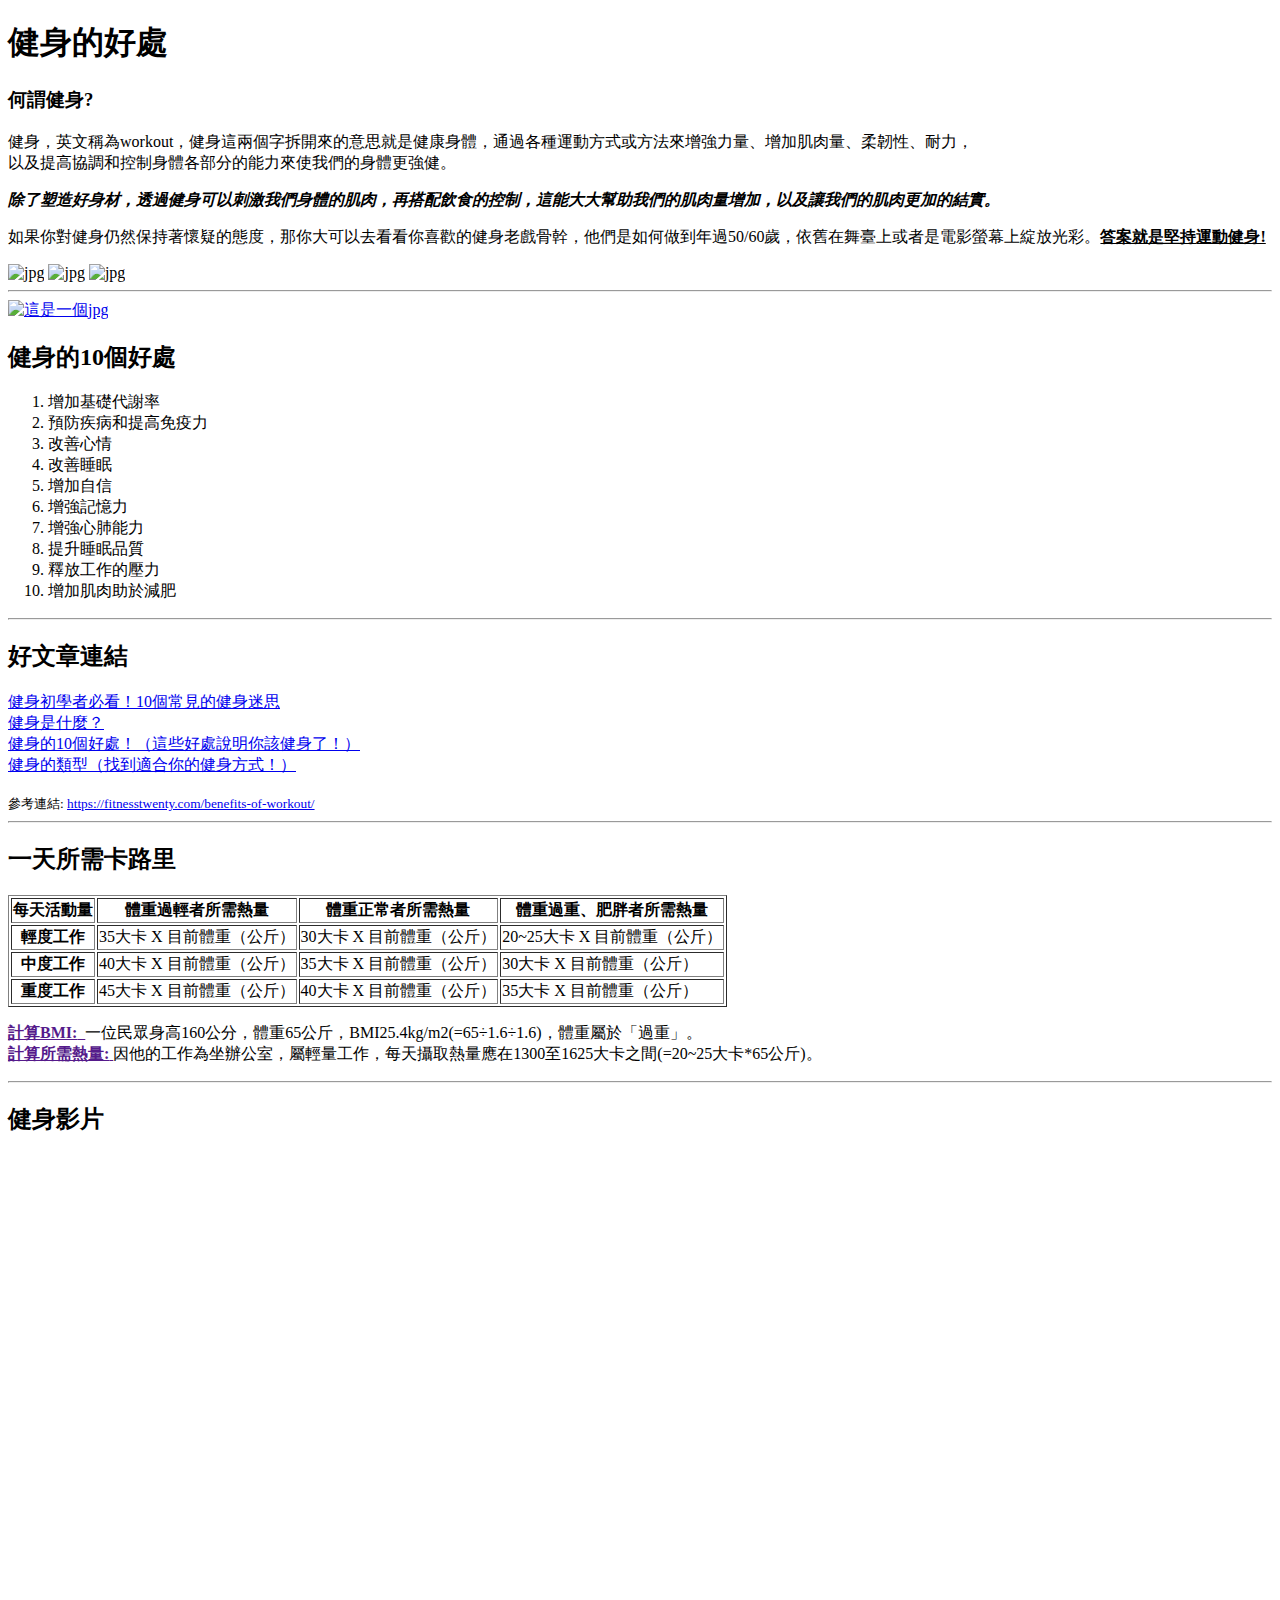
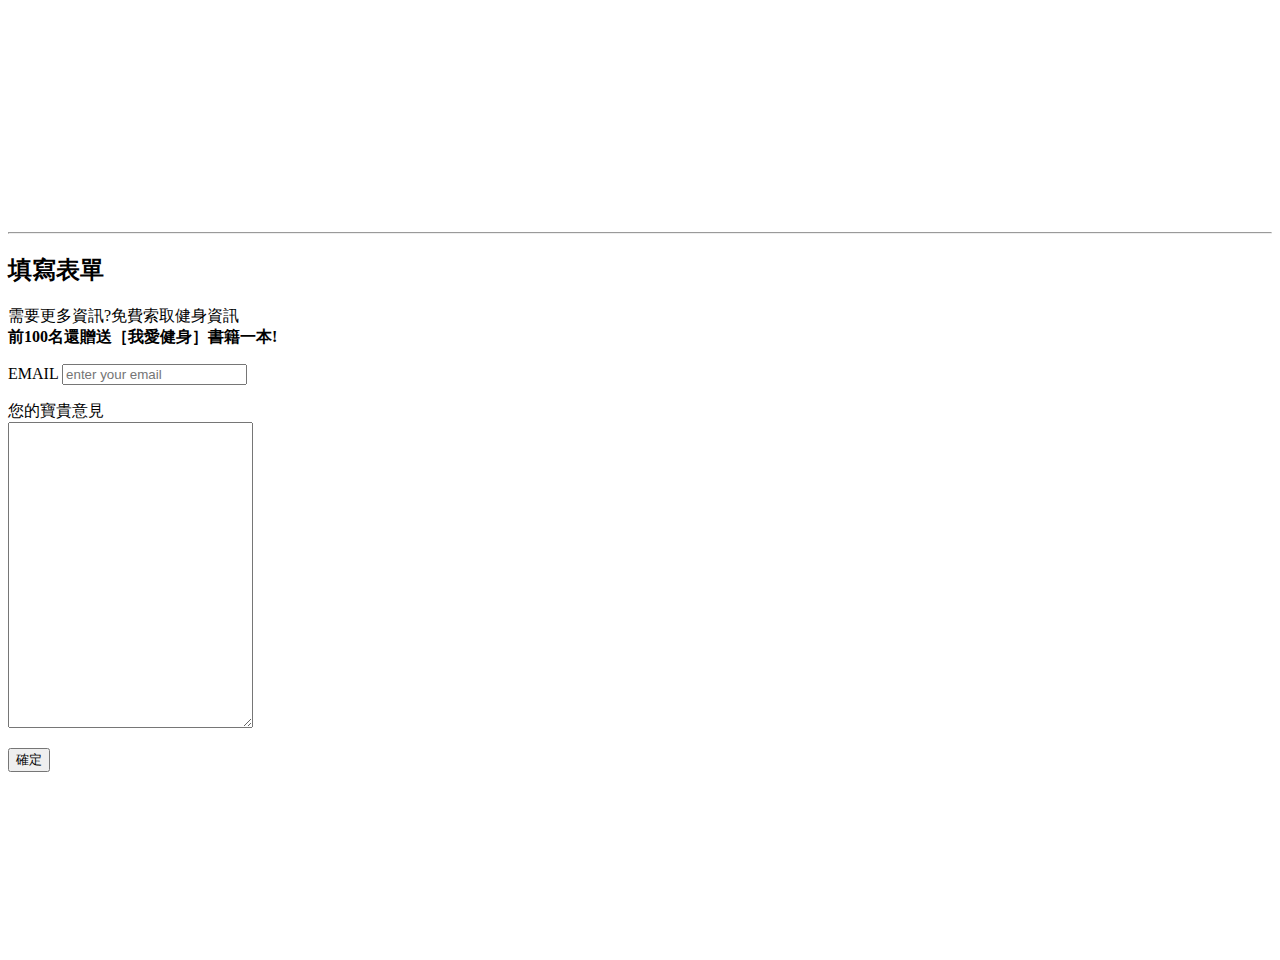
==== index.html @ 5ca703c9 "完成表單功能" ====
<!DOCTYPE html>

<html lang="zh-Hant">

<head>
    <meta charset="UTF-8">
    <title>健身網站資訊</title>
    <!--網頁title-->
</head>

<body>

    <h1>健身的好處</h1>
    <h3>何謂健身?</h3>

    健身，英文稱為workout，健身這兩個字拆開來的意思就是健康身體，通過各種運動方式或方法來增強力量、增加肌肉量、柔韌性、耐力，<br>以及提高協調和控制身體各部分的能力來使我們的身體更強健。
    <p>
        <em><b>除了塑造好身材，透過健身可以刺激我們身體的肌肉，再搭配飲食的控制，這能大大幫助我們的肌肉量增加，以及讓我們的肌肉更加的結實。</b></em>
    </p>
    <p>如果你對健身仍然保持著懷疑的態度，那你大可以去看看你喜歡的健身老戲骨幹，他們是如何做到年過50/60歲，依舊在舞臺上或者是電影螢幕上綻放光彩。<b><u>答案就是堅持<span>運動健身!</span></u></b></p>
    <img src="C:\Users\User\Desktop\Python-2022\Jerry\Diango\兩個章節版本\html\img\pic-1.jpg" alt="jpg" width="32%">
    <img src="C:\Users\User\Desktop\Python-2022\Jerry\Diango\兩個章節版本\html\img\pic-2.jpg" alt="jpg" width="32%">
    <img src="C:\Users\User\Desktop\Python-2022\Jerry\Diango\兩個章節版本\html\img\pic-3.jpg" alt="jpg" width="32%">

    <hr>
    <a href="https://fitnesstwenty.com/benefits-of-workout/" target="_blank">
        <img src="https://fitnesstwenty.com/wp-content/uploads/2020/10/71.jpg" alt="這是一個jpg" width="100%">
    </a>


    <h2>健身的10個好處</h2>
    <ol type="1">
        <li>增加基礎代謝率</li>
        <li> 預防疾病和提高免疫力</li>
        <li> 改善心情</li>
        <li> 改善睡眠</li>
        <li> 增加自信</li>
        <li> 增強記憶力</li>
        <li> 增強心肺能力</li>
        <li> 提升睡眠品質</li>
        <li> 釋放工作的壓力</li>
        <li> 增加肌肉助於減肥</li>
    </ol>
    <hr>
    <h2>好文章連結</h2>
    <li>
        <a href="https://www.fe-amart.com.tw/index.php/life-style/life-info/secret-recipe/hero-6" target="_blank">
            健身初學者必看！10個常見的健身迷思
        </a>
    </li>
    <li>
        <a href="https://fitnesstwenty.com/benefits-of-workout/#%E5%81%A5%E8%BA%AB%E6%98%AF%E4%BB%80%E9%BA%BC%EF%BC%9F"
            target="_blank">
            健身是什麼？
        </a>
    </li>
    <li>
        <a href="https://fitnesstwenty.com/benefits-of-workout/#%E5%81%A5%E8%BA%AB%E7%9A%8410%E5%80%8B%E5%A5%BD%E8%99%95%EF%BC%81%EF%BC%88%E9%80%99%E4%BA%9B%E5%A5%BD%E8%99%95%E8%AA%AA%E6%98%8E%E4%BD%A0%E8%A9%B2%E5%81%A5%E8%BA%AB%E4%BA%86%EF%BC%81%EF%BC%89"
            target="_blank">
            健身的10個好處！（這些好處說明你該健身了！）
        </a>
    </li>
    <li>
        <a href="https://fitnesstwenty.com/benefits-of-workout/#%E5%81%A5%E8%BA%AB%E7%9A%84%E9%A1%9E%E5%9E%8B%EF%BC%88%E6%89%BE%E5%88%B0%E9%81%A9%E5%90%88%E4%BD%A0%E7%9A%84%E5%81%A5%E8%BA%AB%E6%96%B9%E5%BC%8F%EF%BC%81%EF%BC%89"
            target="_blank">
            健身的類型（找到適合你的健身方式！）
        </a>
    </li>
    <br>
    <small>
        參考連結:
        <a href="https://fitnesstwenty.com/benefits-of-workout/" target="_blank">
            https://fitnesstwenty.com/benefits-of-workout/
        </a>
    </small>
    <hr>
    <h2>一天所需卡路里</h2>
    <table border="1">
        <thead>
            <tr>
                <th>每天活動量</th>
                <th>體重過輕者所需熱量</th>
                <th>體重正常者所需熱量</th>
                <th>體重過重、肥胖者所需熱量</th>
            </tr>
        </thead>
        <tbody>
            <tr>
                <th>輕度工作</th>
                <td>35大卡 X 目前體重（公斤）</td>
                <td>30大卡 X 目前體重（公斤）</td>
                <td>20~25大卡 X 目前體重（公斤）</td>
            </tr>
            <tr>
                <th>中度工作</th>
                <td>40大卡 X 目前體重（公斤）</td>
                <td>35大卡 X 目前體重（公斤）</td>
                <td>30大卡 X 目前體重（公斤）</td>
            </tr>
            <tr>
                <th>重度工作</th>
                <td>45大卡 X 目前體重（公斤）</td>
                <td>40大卡 X 目前體重（公斤）</td>
                <td>35大卡 X 目前體重（公斤）</td>
            </tr>
        </tbody>

    </table>
    <p>
        <a href="" target="_blank">
            <b>計算BMI:</b>&nbsp;
        </a>
        一位民眾身高160公分，體重65公斤，BMI25.4kg/m2(=65÷1.6÷1.6)，體重屬於「過重」。
        <br>
        <a href="" target="_blank">
            <b>計算所需熱量:</b>
        </a>
        因他的工作為坐辦公室，屬輕量工作，每天攝取熱量應在1300至1625大卡之間(=20~25大卡*65公斤)。
    </p>
    <hr>
    <h2>健身影片</h2>
    <iframe width="45%" height="665" src="https://www.youtube.com/embed/Vb287LMSwlw"
        title="30分鐘爆汗燃脂+核心訓練│無須器材、無跳躍、不傷手腕│跟著我甩掉多餘體脂肪！30 Min Athome fat burn, no equipment needed, no jumping"
        frameborder="0" allow="accelerometer; autoplay; clipboard-write; encrypted-media; gyroscope; picture-in-picture"
        allowfullscreen></iframe>

    <iframe width="45%" height="665" src="https://www.youtube.com/embed/PLrso-n2EY0"
        title="每日一次，強化核心力量，有效縮減5-10公分腰圍【Erik埃里克】" frameborder="0"
        allow="accelerometer; autoplay; clipboard-write; encrypted-media; gyroscope; picture-in-picture"
        allowfullscreen></iframe>

    <hr>
    <h2>填寫表單</h2>

    需要更多資訊?免費索取健身資訊<br>
    <b>前100名還贈送［我愛健身］書籍一本!</b>
    <form action="">
        <p>
            <label for="email">EMAIL</label>
            <input type="email" name="email" id="email" placeholder="enter your email">
        </p>
        <p>
            <label for="comment">您的寶貴意見</label><br>
            <textarea name="" id="comment" cols="28" rows="20"></textarea>
        </p>

        <button type="submit">確定</button>

    </form>

    <br><br><br><br><br><br><br><br><br><br>

</body>

</html>
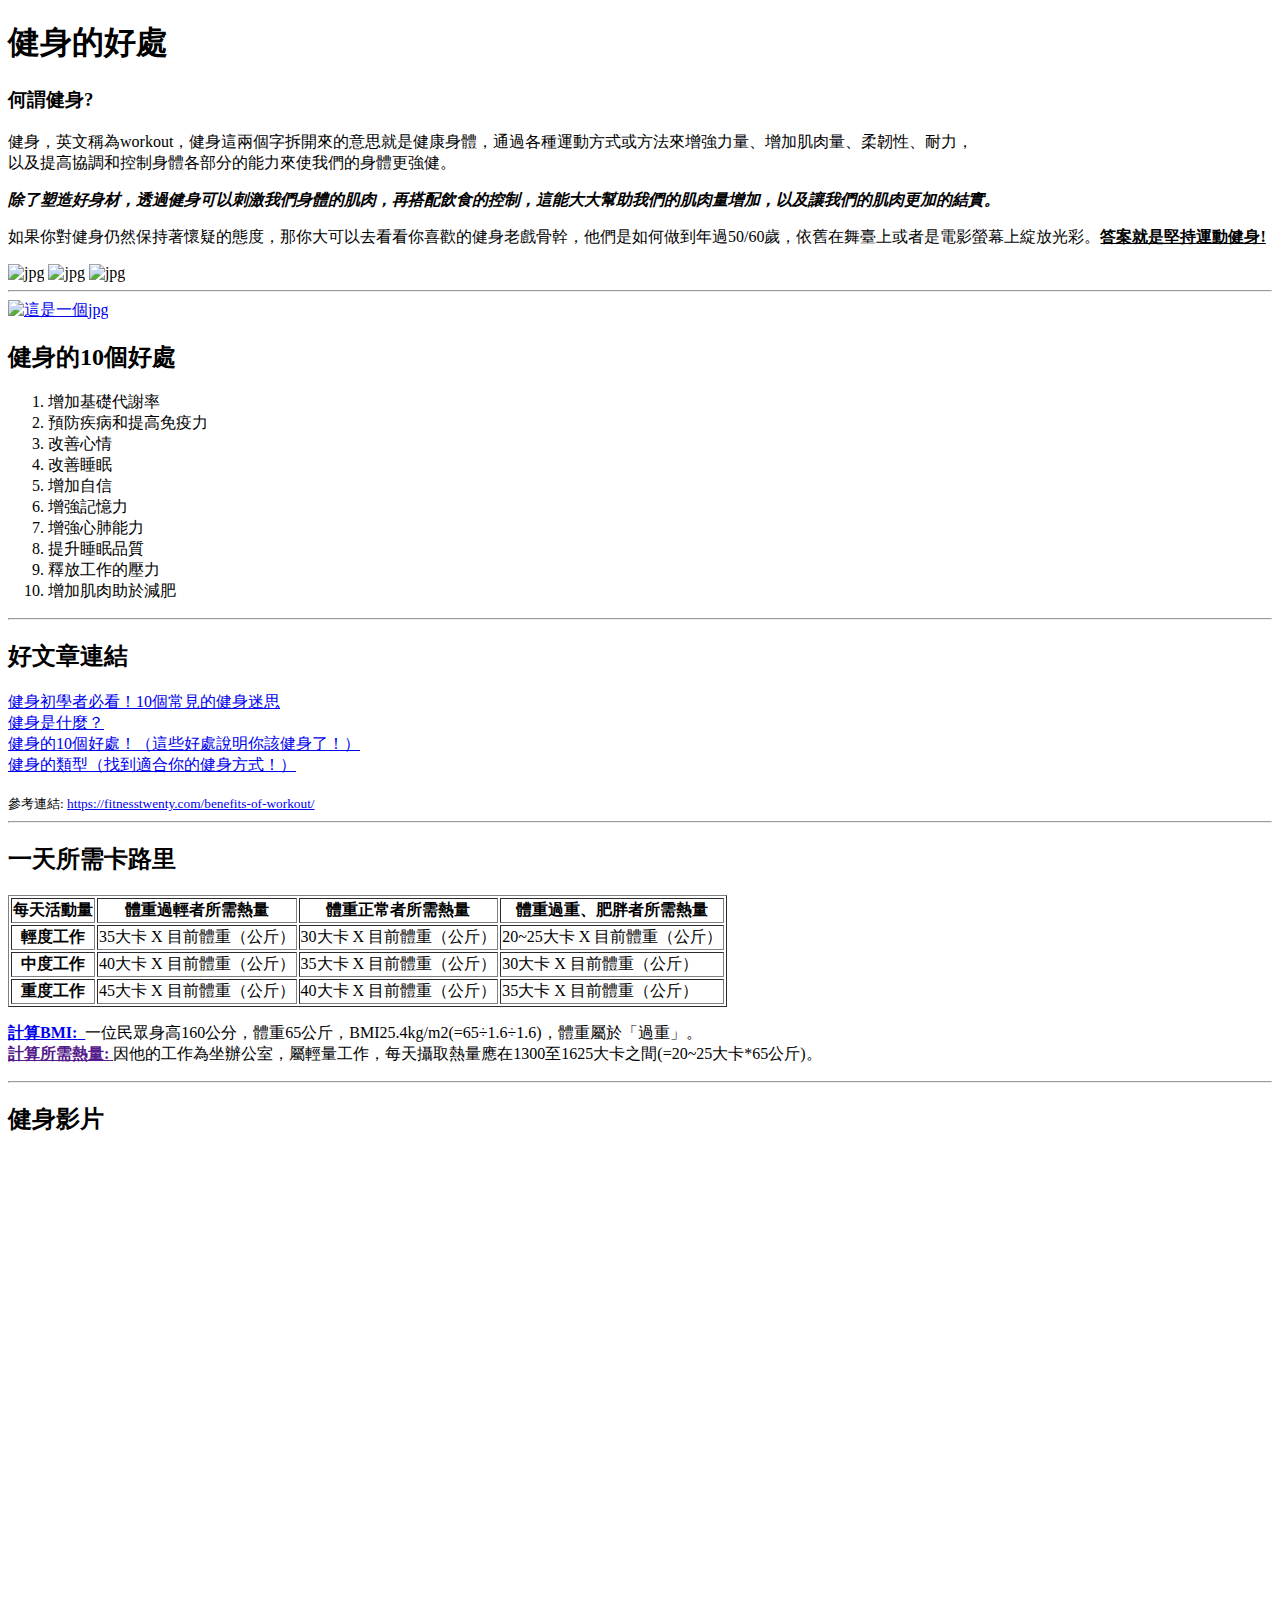
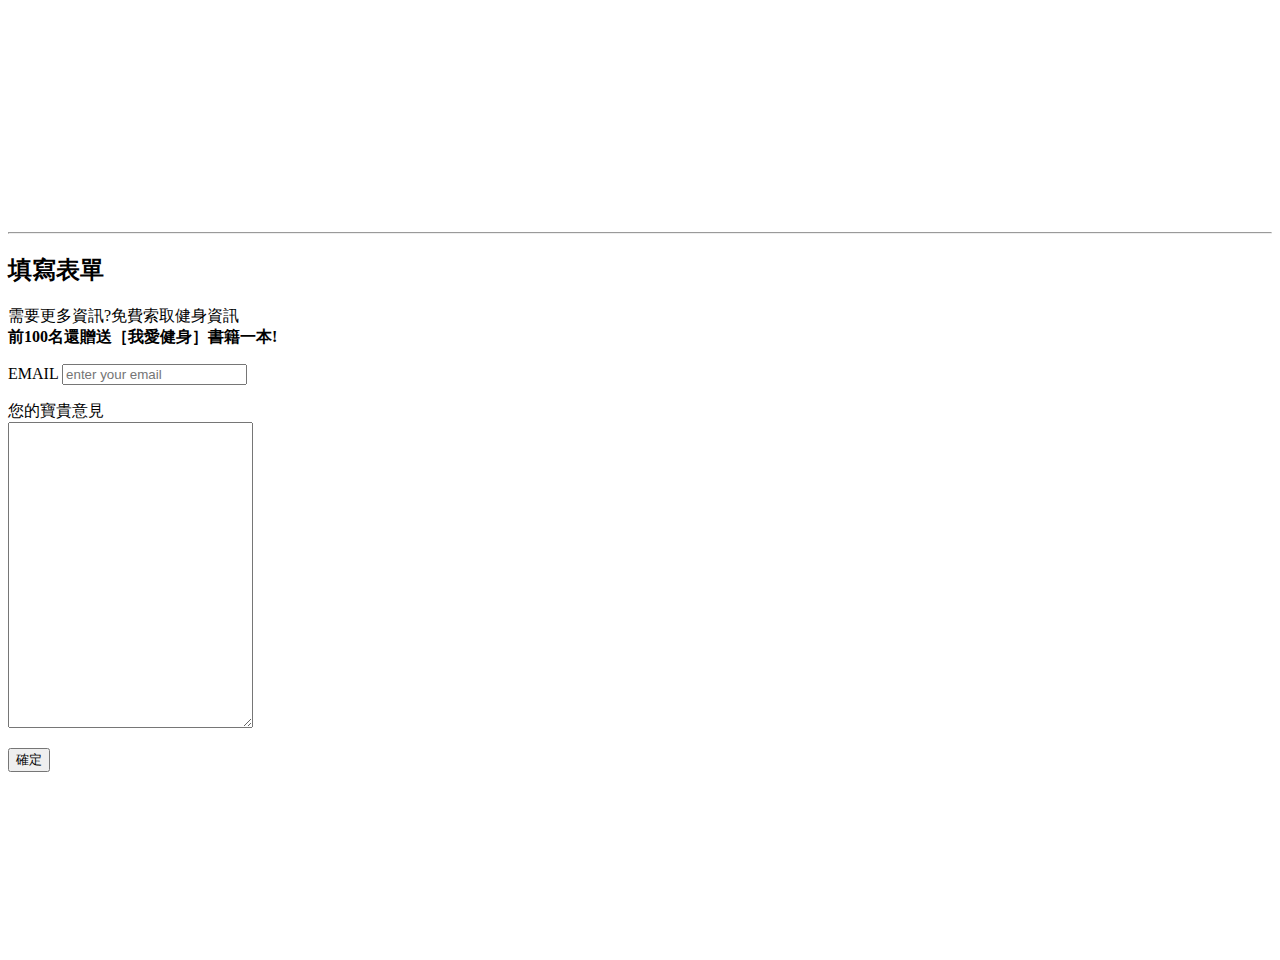
==== commit 6c32c3f2: "新增BMI" ====
--- a/index.html
+++ b/index.html
@@ -107,7 +107,7 @@
 
     </table>
     <p>
-        <a href="" target="_blank">
+        <a href="./bmi.html">
             <b>計算BMI:</b>&nbsp;
         </a>
         一位民眾身高160公分，體重65公斤，BMI25.4kg/m2(=65÷1.6÷1.6)，體重屬於「過重」。
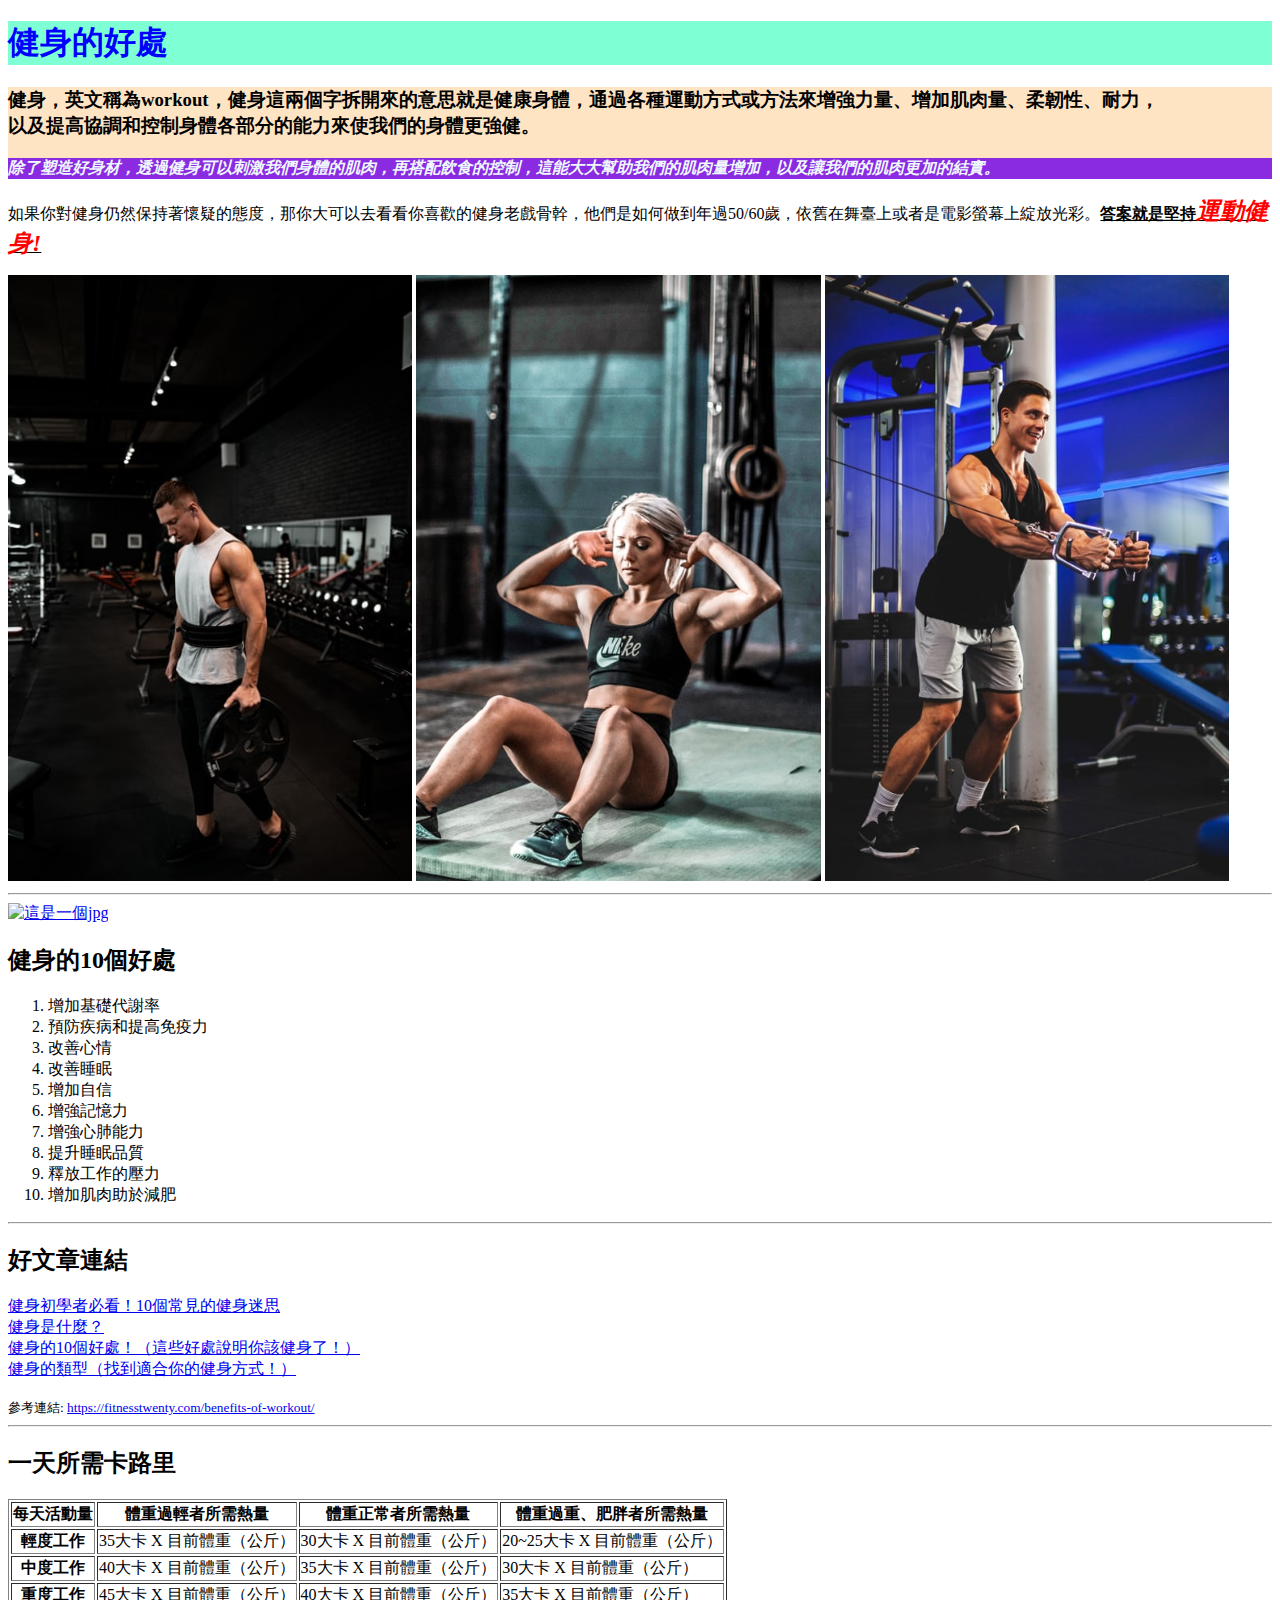
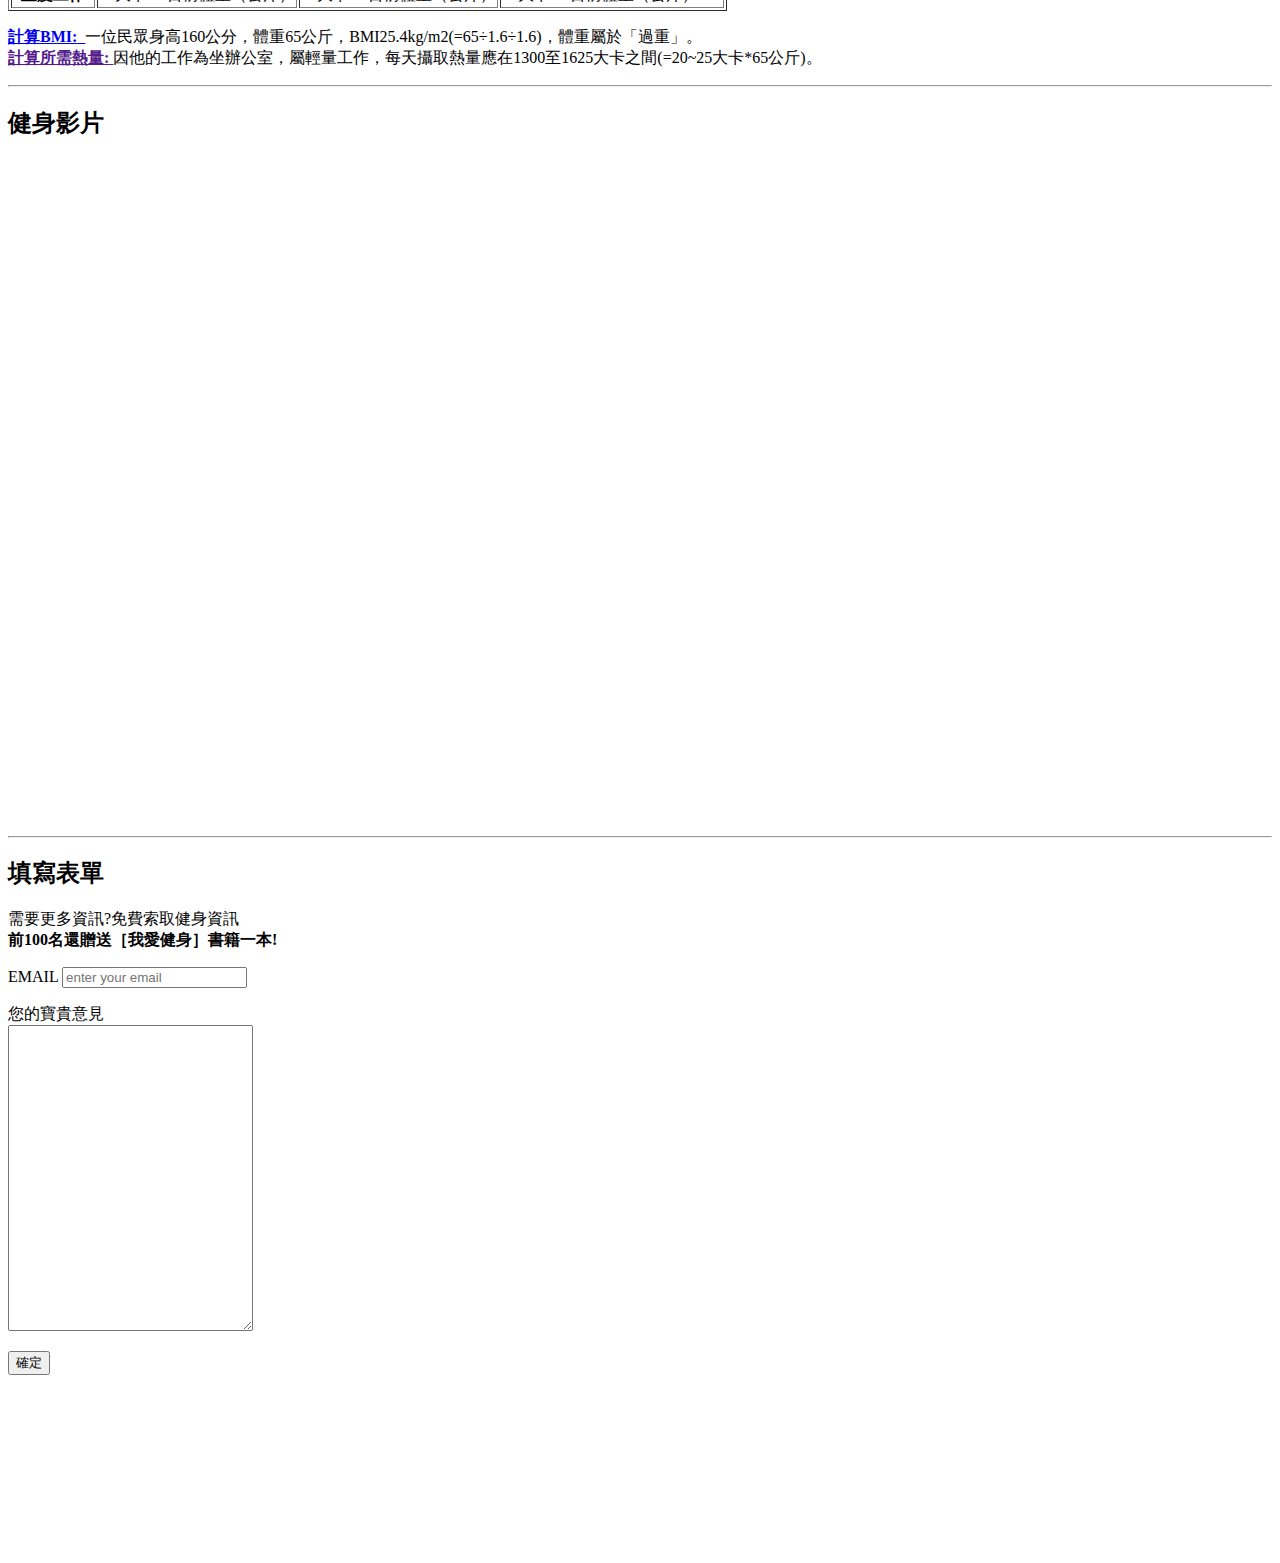
==== commit 1d42acf9: "CSS" ====
--- a/index.html
+++ b/index.html
@@ -10,17 +10,19 @@
 
 <body>
 
-    <h1>健身的好處</h1>
-    <h3>何謂健身?</h3>
-
-    健身，英文稱為workout，健身這兩個字拆開來的意思就是健康身體，通過各種運動方式或方法來增強力量、增加肌肉量、柔韌性、耐力，<br>以及提高協調和控制身體各部分的能力來使我們的身體更強健。
-    <p>
-        <em><b>除了塑造好身材，透過健身可以刺激我們身體的肌肉，再搭配飲食的控制，這能大大幫助我們的肌肉量增加，以及讓我們的肌肉更加的結實。</b></em>
-    </p>
-    <p>如果你對健身仍然保持著懷疑的態度，那你大可以去看看你喜歡的健身老戲骨幹，他們是如何做到年過50/60歲，依舊在舞臺上或者是電影螢幕上綻放光彩。<b><u>答案就是堅持<span>運動健身!</span></u></b></p>
-    <img src="C:\Users\User\Desktop\Python-2022\Jerry\Diango\兩個章節版本\html\img\pic-1.jpg" alt="jpg" width="32%">
-    <img src="C:\Users\User\Desktop\Python-2022\Jerry\Diango\兩個章節版本\html\img\pic-2.jpg" alt="jpg" width="32%">
-    <img src="C:\Users\User\Desktop\Python-2022\Jerry\Diango\兩個章節版本\html\img\pic-3.jpg" alt="jpg" width="32%">
+    <h1 style="color:blue; background-color: aquamarine;">健身的好處</h1>
+    <div style="background-color:bisque;">
+        <h3>健身，英文稱為workout，健身這兩個字拆開來的意思就是健康身體，通過各種運動方式或方法來增強力量、增加肌肉量、柔韌性、耐力，<br>
+            以及提高協調和控制身體各部分的能力來使我們的身體更強健。</h3>
+        <p style="color:aliceblue; background-color:blueviolet;">
+            <em><b>除了塑造好身材，透過健身可以刺激我們身體的肌肉，再搭配飲食的控制，這能大大幫助我們的肌肉量增加，以及讓我們的肌肉更加的結實。</b></em>
+        </p>
+    </div>
+    <p>如果你對健身仍然保持著懷疑的態度，那你大可以去看看你喜歡的健身老戲骨幹，他們是如何做到年過50/60歲，依舊在舞臺上或者是電影螢幕上綻放光彩。<b><u>答案就是堅持<span
+                    style="color:red;font-size:24px;font-style:italic;">運動健身!</span></u></b></p>
+    <img src="./img/pic-1.jpg" alt="jpg" width="32%">
+    <img src="./img/pic-2.jpg" alt="jpg" width="32%">
+    <img src="./img/pic-3.jpg" alt="jpg" width="32%">
 
     <hr>
     <a href="https://fitnesstwenty.com/benefits-of-workout/" target="_blank">
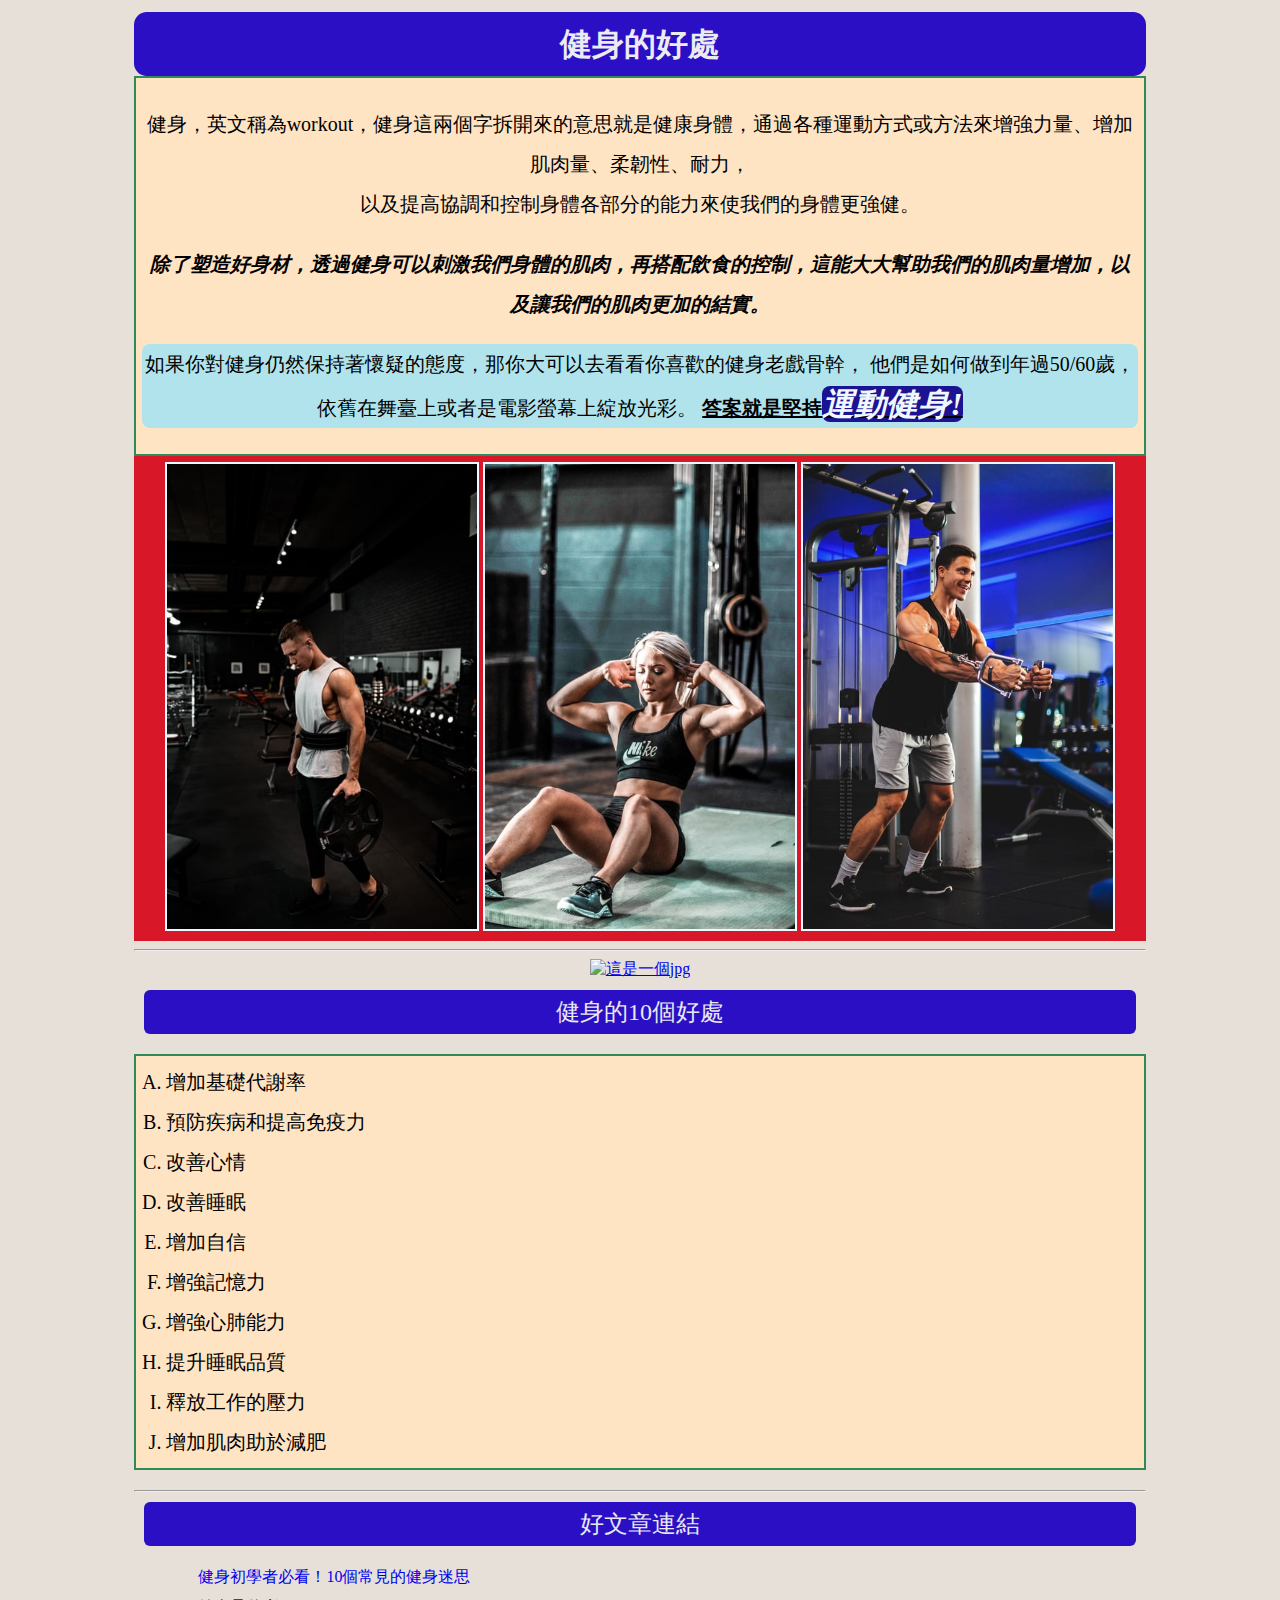
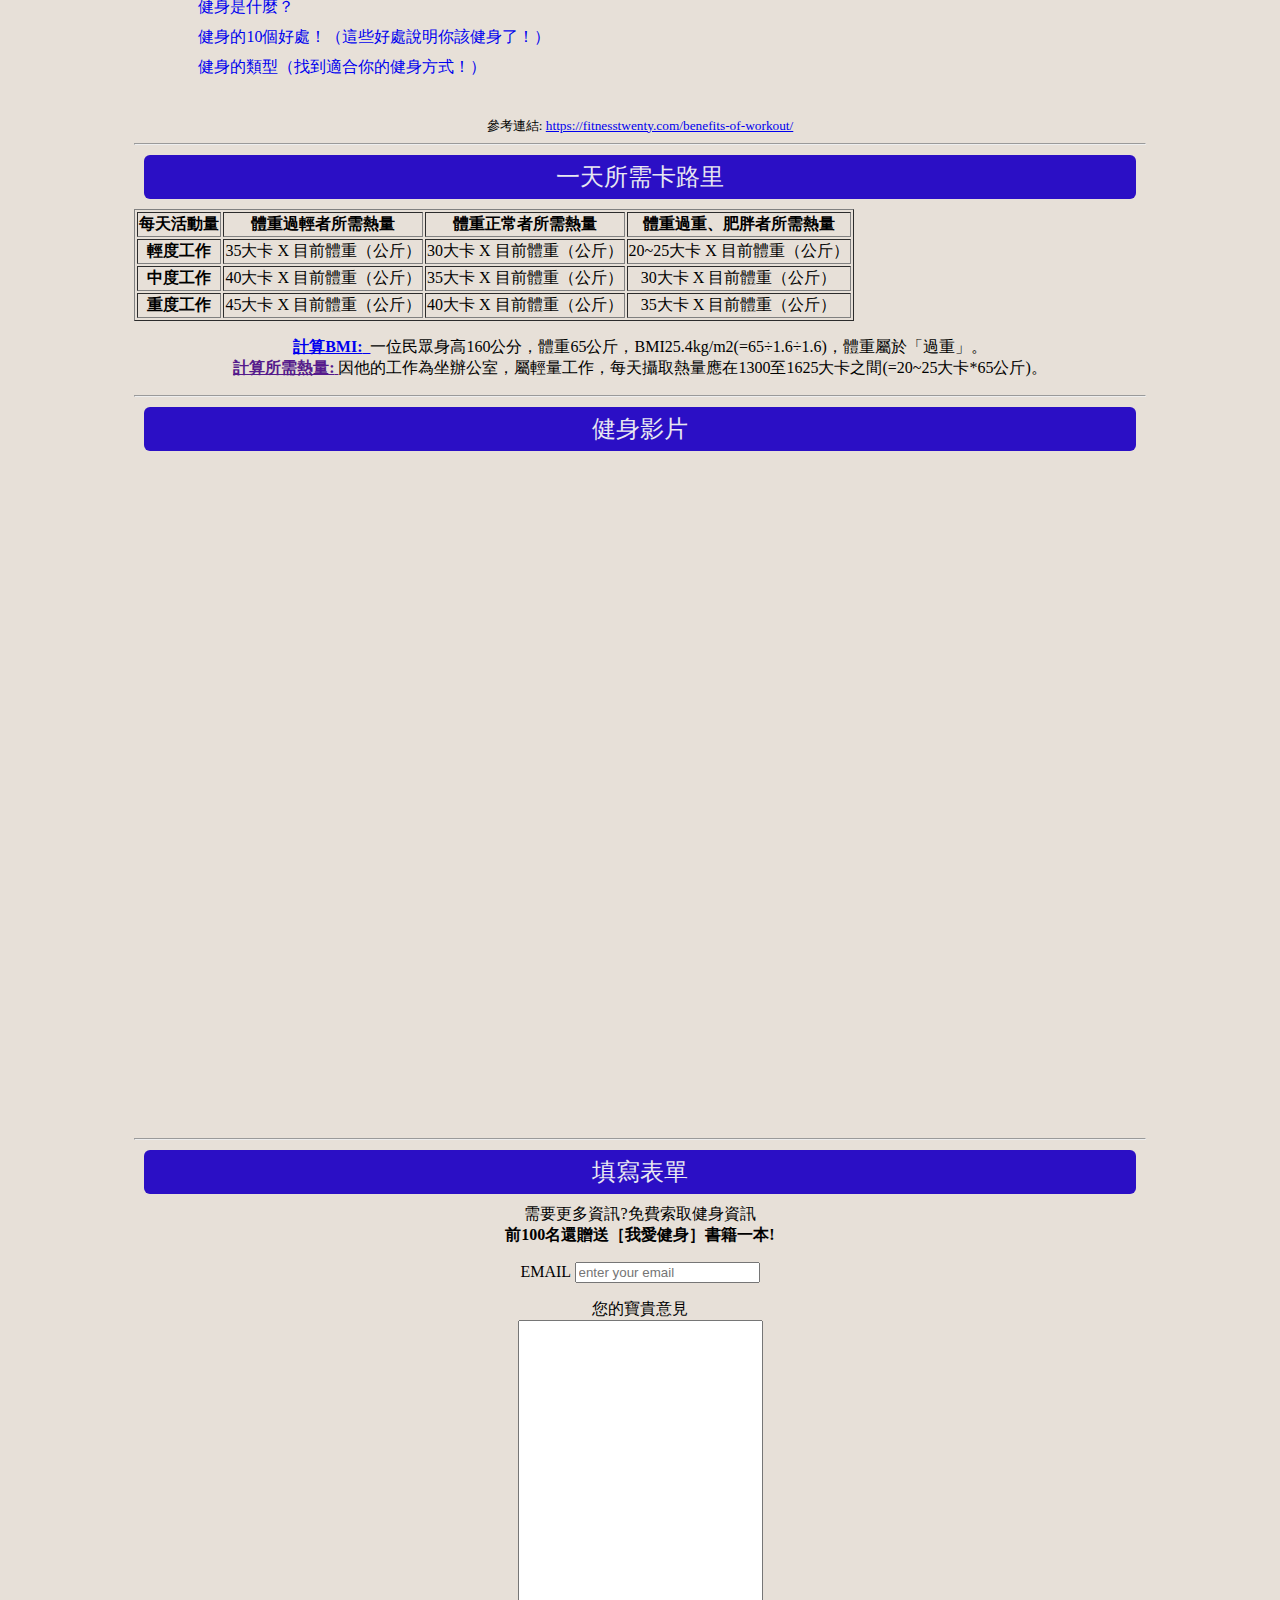
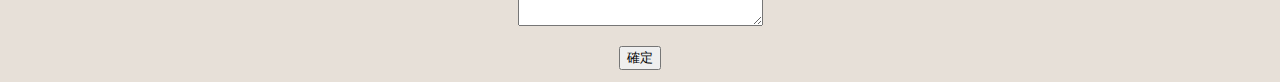
==== commit 22e0ae2e: "CSS修改" ====
--- a/index.html
+++ b/index.html
@@ -6,152 +6,262 @@
     <meta charset="UTF-8">
     <title>健身網站資訊</title>
     <!--網頁title-->
+    <style>
+        body {
+            background-color: rgb(231, 224, 216);
+            font-family: 新細明體, 微軟正黑體, 標楷體;
+        }
+
+        .title {
+            /* margin: 10px; */
+            /* padding: ; */
+            font-family: 標楷體;
+            background-color: rgb(43, 15, 197);
+            font-size: 2rem;
+            color: rgb(235, 235, 241);
+            height: 4rem;
+            border-radius: 0.8rem;
+            line-height: 4rem;
+            text-align: center;
+        }
+
+        .text1 {
+            background-color: bisque;
+            font-size: 20px;
+            line-height: 40px;
+            /* margin: 2px 0px; */
+            padding: 6px;
+            border: 2px solid seagreen;
+
+        }
+
+        .text2 {
+            background-color: rgb(176, 227, 236);
+            border-radius: 0.5rem;
+        }
+
+        .text3 {
+            background-color: rgb(28, 19, 146);
+            border-radius: 0.5rem;
+            color: aliceblue;
+            font-size: 2rem;
+        }
+
+        .title2 {
+            margin: 10px;
+            /* padding: ; */
+            font-family: 標楷體;
+            background-color: rgb(43, 15, 197);
+            font-size: 1.5rem;
+            color: rgb(232, 232, 241);
+            height: 2rem;
+            border-radius: 6px;
+            line-height: 2rem;
+            padding: 6px 12px;
+        }
+
+        #container {
+            width: 80%;
+            margin: 12px auto;
+            text-align: center;
+        }
+
+        ol {
+            text-align: left;
+        }
+
+        li {
+            margin-left: 24px;
+
+        }
+
+        ul a {
+            text-decoration: none;
+        }
+
+        ul a:hover {
+            color: brown;
+        }
+
+        ul a:visited {
+            color: black;
+        }
+
+        ul a:active {
+            color: blueviolet;
+        }
+
+        ul li {
+            text-align: left;
+            line-height: 30px;
+        }
+
+        #image {
+            background-color: rgb(216, 24, 40);
+            padding: 6px;
+        }
+
+        #image img {
+            background-color: aliceblue;
+            padding: 2px;
+            width: 31%;
+        }
+    </style>
 </head>
 
 <body>
-
-    <h1 style="color:blue; background-color: aquamarine;">健身的好處</h1>
-    <div style="background-color:bisque;">
-        <h3>健身，英文稱為workout，健身這兩個字拆開來的意思就是健康身體，通過各種運動方式或方法來增強力量、增加肌肉量、柔韌性、耐力，<br>
-            以及提高協調和控制身體各部分的能力來使我們的身體更強健。</h3>
-        <p style="color:aliceblue; background-color:blueviolet;">
-            <em><b>除了塑造好身材，透過健身可以刺激我們身體的肌肉，再搭配飲食的控制，這能大大幫助我們的肌肉量增加，以及讓我們的肌肉更加的結實。</b></em>
+    <div id="container">
+        <div class="title"><b>健身的好處</b></div>
+        <div class="text1">
+            <p>健身，英文稱為workout，健身這兩個字拆開來的意思就是健康身體，通過各種運動方式或方法來增強力量、增加肌肉量、柔韌性、耐力，<br>
+                以及提高協調和控制身體各部分的能力來使我們的身體更強健。</p>
+            <p>
+                <em><b>除了塑造好身材，透過健身可以刺激我們身體的肌肉，再搭配飲食的控制，這能大大幫助我們的肌肉量增加，以及讓我們的肌肉更加的結實。</b></em>
+            </p>
+
+            <p class="text2">
+                如果你對健身仍然保持著懷疑的態度，那你大可以去看看你喜歡的健身老戲骨幹，
+                他們是如何做到年過50/60歲，依舊在舞臺上或者是電影螢幕上綻放光彩。
+                <b><u>答案就是堅持<em><span class="text3">運動健身!</span></em></u></b>
+            </p>
+        </div>
+        <div id="image">
+            <img src="./img/pic-1.jpg" alt="jpg">
+            <img src="./img/pic-2.jpg" alt="jpg">
+            <img src="./img/pic-3.jpg" alt="jpg">
+        </div>
+        <hr>
+        <a href="https://fitnesstwenty.com/benefits-of-workout/" target="_blank">
+            <img src="https://fitnesstwenty.com/wp-content/uploads/2020/10/71.jpg" alt="這是一個jpg" width="100%">
+        </a>
+
+
+        <div class="title2">健身的10個好處</div>
+        <ol class='text1' type="A">
+            <li>增加基礎代謝率</li>
+            <li> 預防疾病和提高免疫力</li>
+            <li> 改善心情</li>
+            <li> 改善睡眠</li>
+            <li> 增加自信</li>
+            <li> 增強記憶力</li>
+            <li> 增強心肺能力</li>
+            <li> 提升睡眠品質</li>
+            <li> 釋放工作的壓力</li>
+            <li> 增加肌肉助於減肥</li>
+        </ol>
+        <hr>
+        <div class="title2">好文章連結</div>
+        <ul style="list-style:none;">
+            <li>
+                <a href="https://www.fe-amart.com.tw/index.php/life-style/life-info/secret-recipe/hero-6"
+                    target="_blank">
+                    健身初學者必看！10個常見的健身迷思
+                </a>
+            </li>
+            <li>
+                <a href="https://fitnesstwenty.com/benefits-of-workout/#%E5%81%A5%E8%BA%AB%E6%98%AF%E4%BB%80%E9%BA%BC%EF%BC%9F"
+                    target="_blank">
+                    健身是什麼？
+                </a>
+            </li>
+            <li>
+                <a href="https://fitnesstwenty.com/benefits-of-workout/#%E5%81%A5%E8%BA%AB%E7%9A%8410%E5%80%8B%E5%A5%BD%E8%99%95%EF%BC%81%EF%BC%88%E9%80%99%E4%BA%9B%E5%A5%BD%E8%99%95%E8%AA%AA%E6%98%8E%E4%BD%A0%E8%A9%B2%E5%81%A5%E8%BA%AB%E4%BA%86%EF%BC%81%EF%BC%89"
+                    target="_blank">
+                    健身的10個好處！（這些好處說明你該健身了！）
+                </a>
+            </li>
+            <li>
+                <a href="https://fitnesstwenty.com/benefits-of-workout/#%E5%81%A5%E8%BA%AB%E7%9A%84%E9%A1%9E%E5%9E%8B%EF%BC%88%E6%89%BE%E5%88%B0%E9%81%A9%E5%90%88%E4%BD%A0%E7%9A%84%E5%81%A5%E8%BA%AB%E6%96%B9%E5%BC%8F%EF%BC%81%EF%BC%89"
+                    target="_blank">
+                    健身的類型（找到適合你的健身方式！）
+                </a>
+            </li>
+        </ul>
+        <br>
+        <small>
+            參考連結:
+            <a href="https://fitnesstwenty.com/benefits-of-workout/" target="_blank">
+                https://fitnesstwenty.com/benefits-of-workout/
+            </a>
+        </small>
+        <hr>
+        <div class="title2">一天所需卡路里</div>
+        <table border="1">
+            <thead>
+                <tr>
+                    <th>每天活動量</th>
+                    <th>體重過輕者所需熱量</th>
+                    <th>體重正常者所需熱量</th>
+                    <th>體重過重、肥胖者所需熱量</th>
+                </tr>
+            </thead>
+            <tbody>
+                <tr>
+                    <th>輕度工作</th>
+                    <td>35大卡 X 目前體重（公斤）</td>
+                    <td>30大卡 X 目前體重（公斤）</td>
+                    <td>20~25大卡 X 目前體重（公斤）</td>
+                </tr>
+                <tr>
+                    <th>中度工作</th>
+                    <td>40大卡 X 目前體重（公斤）</td>
+                    <td>35大卡 X 目前體重（公斤）</td>
+                    <td>30大卡 X 目前體重（公斤）</td>
+                </tr>
+                <tr>
+                    <th>重度工作</th>
+                    <td>45大卡 X 目前體重（公斤）</td>
+                    <td>40大卡 X 目前體重（公斤）</td>
+                    <td>35大卡 X 目前體重（公斤）</td>
+                </tr>
+            </tbody>
+
+        </table>
+        <p>
+            <a href="./bmi.html">
+                <b>計算BMI:</b>&nbsp;
+            </a>
+            一位民眾身高160公分，體重65公斤，BMI25.4kg/m2(=65÷1.6÷1.6)，體重屬於「過重」。
+            <br>
+            <a href="" target="_blank">
+                <b>計算所需熱量:</b>
+            </a>
+            因他的工作為坐辦公室，屬輕量工作，每天攝取熱量應在1300至1625大卡之間(=20~25大卡*65公斤)。
         </p>
+        <hr>
+        <div class="title2">健身影片</div>
+        <iframe width="45%" height="665" src="https://www.youtube.com/embed/Vb287LMSwlw"
+            title="30分鐘爆汗燃脂+核心訓練│無須器材、無跳躍、不傷手腕│跟著我甩掉多餘體脂肪！30 Min Athome fat burn, no equipment needed, no jumping"
+            frameborder="0"
+            allow="accelerometer; autoplay; clipboard-write; encrypted-media; gyroscope; picture-in-picture"
+            allowfullscreen></iframe>
+
+        <iframe width="45%" height="665" src="https://www.youtube.com/embed/PLrso-n2EY0"
+            title="每日一次，強化核心力量，有效縮減5-10公分腰圍【Erik埃里克】" frameborder="0"
+            allow="accelerometer; autoplay; clipboard-write; encrypted-media; gyroscope; picture-in-picture"
+            allowfullscreen></iframe>
+
+        <hr>
+        <div class="title2">填寫表單</div>
+
+        需要更多資訊?免費索取健身資訊<br>
+        <b>前100名還贈送［我愛健身］書籍一本!</b>
+        <form action="">
+            <p>
+                <label for="email">EMAIL</label>
+                <input type="email" name="email" id="email" placeholder="enter your email">
+            </p>
+            <p>
+                <label for="comment">您的寶貴意見</label><br>
+                <textarea name="" id="comment" cols="28" rows="20"></textarea>
+            </p>
+
+            <button type="submit">確定</button>
+
+        </form>
+        <!-- 
+    <br><br><br><br><br><br><br><br><br><br> -->
     </div>
-    <p>如果你對健身仍然保持著懷疑的態度，那你大可以去看看你喜歡的健身老戲骨幹，他們是如何做到年過50/60歲，依舊在舞臺上或者是電影螢幕上綻放光彩。<b><u>答案就是堅持<span
-                    style="color:red;font-size:24px;font-style:italic;">運動健身!</span></u></b></p>
-    <img src="./img/pic-1.jpg" alt="jpg" width="32%">
-    <img src="./img/pic-2.jpg" alt="jpg" width="32%">
-    <img src="./img/pic-3.jpg" alt="jpg" width="32%">
-
-    <hr>
-    <a href="https://fitnesstwenty.com/benefits-of-workout/" target="_blank">
-        <img src="https://fitnesstwenty.com/wp-content/uploads/2020/10/71.jpg" alt="這是一個jpg" width="100%">
-    </a>
-
-
-    <h2>健身的10個好處</h2>
-    <ol type="1">
-        <li>增加基礎代謝率</li>
-        <li> 預防疾病和提高免疫力</li>
-        <li> 改善心情</li>
-        <li> 改善睡眠</li>
-        <li> 增加自信</li>
-        <li> 增強記憶力</li>
-        <li> 增強心肺能力</li>
-        <li> 提升睡眠品質</li>
-        <li> 釋放工作的壓力</li>
-        <li> 增加肌肉助於減肥</li>
-    </ol>
-    <hr>
-    <h2>好文章連結</h2>
-    <li>
-        <a href="https://www.fe-amart.com.tw/index.php/life-style/life-info/secret-recipe/hero-6" target="_blank">
-            健身初學者必看！10個常見的健身迷思
-        </a>
-    </li>
-    <li>
-        <a href="https://fitnesstwenty.com/benefits-of-workout/#%E5%81%A5%E8%BA%AB%E6%98%AF%E4%BB%80%E9%BA%BC%EF%BC%9F"
-            target="_blank">
-            健身是什麼？
-        </a>
-    </li>
-    <li>
-        <a href="https://fitnesstwenty.com/benefits-of-workout/#%E5%81%A5%E8%BA%AB%E7%9A%8410%E5%80%8B%E5%A5%BD%E8%99%95%EF%BC%81%EF%BC%88%E9%80%99%E4%BA%9B%E5%A5%BD%E8%99%95%E8%AA%AA%E6%98%8E%E4%BD%A0%E8%A9%B2%E5%81%A5%E8%BA%AB%E4%BA%86%EF%BC%81%EF%BC%89"
-            target="_blank">
-            健身的10個好處！（這些好處說明你該健身了！）
-        </a>
-    </li>
-    <li>
-        <a href="https://fitnesstwenty.com/benefits-of-workout/#%E5%81%A5%E8%BA%AB%E7%9A%84%E9%A1%9E%E5%9E%8B%EF%BC%88%E6%89%BE%E5%88%B0%E9%81%A9%E5%90%88%E4%BD%A0%E7%9A%84%E5%81%A5%E8%BA%AB%E6%96%B9%E5%BC%8F%EF%BC%81%EF%BC%89"
-            target="_blank">
-            健身的類型（找到適合你的健身方式！）
-        </a>
-    </li>
-    <br>
-    <small>
-        參考連結:
-        <a href="https://fitnesstwenty.com/benefits-of-workout/" target="_blank">
-            https://fitnesstwenty.com/benefits-of-workout/
-        </a>
-    </small>
-    <hr>
-    <h2>一天所需卡路里</h2>
-    <table border="1">
-        <thead>
-            <tr>
-                <th>每天活動量</th>
-                <th>體重過輕者所需熱量</th>
-                <th>體重正常者所需熱量</th>
-                <th>體重過重、肥胖者所需熱量</th>
-            </tr>
-        </thead>
-        <tbody>
-            <tr>
-                <th>輕度工作</th>
-                <td>35大卡 X 目前體重（公斤）</td>
-                <td>30大卡 X 目前體重（公斤）</td>
-                <td>20~25大卡 X 目前體重（公斤）</td>
-            </tr>
-            <tr>
-                <th>中度工作</th>
-                <td>40大卡 X 目前體重（公斤）</td>
-                <td>35大卡 X 目前體重（公斤）</td>
-                <td>30大卡 X 目前體重（公斤）</td>
-            </tr>
-            <tr>
-                <th>重度工作</th>
-                <td>45大卡 X 目前體重（公斤）</td>
-                <td>40大卡 X 目前體重（公斤）</td>
-                <td>35大卡 X 目前體重（公斤）</td>
-            </tr>
-        </tbody>
-
-    </table>
-    <p>
-        <a href="./bmi.html">
-            <b>計算BMI:</b>&nbsp;
-        </a>
-        一位民眾身高160公分，體重65公斤，BMI25.4kg/m2(=65÷1.6÷1.6)，體重屬於「過重」。
-        <br>
-        <a href="" target="_blank">
-            <b>計算所需熱量:</b>
-        </a>
-        因他的工作為坐辦公室，屬輕量工作，每天攝取熱量應在1300至1625大卡之間(=20~25大卡*65公斤)。
-    </p>
-    <hr>
-    <h2>健身影片</h2>
-    <iframe width="45%" height="665" src="https://www.youtube.com/embed/Vb287LMSwlw"
-        title="30分鐘爆汗燃脂+核心訓練│無須器材、無跳躍、不傷手腕│跟著我甩掉多餘體脂肪！30 Min Athome fat burn, no equipment needed, no jumping"
-        frameborder="0" allow="accelerometer; autoplay; clipboard-write; encrypted-media; gyroscope; picture-in-picture"
-        allowfullscreen></iframe>
-
-    <iframe width="45%" height="665" src="https://www.youtube.com/embed/PLrso-n2EY0"
-        title="每日一次，強化核心力量，有效縮減5-10公分腰圍【Erik埃里克】" frameborder="0"
-        allow="accelerometer; autoplay; clipboard-write; encrypted-media; gyroscope; picture-in-picture"
-        allowfullscreen></iframe>
-
-    <hr>
-    <h2>填寫表單</h2>
-
-    需要更多資訊?免費索取健身資訊<br>
-    <b>前100名還贈送［我愛健身］書籍一本!</b>
-    <form action="">
-        <p>
-            <label for="email">EMAIL</label>
-            <input type="email" name="email" id="email" placeholder="enter your email">
-        </p>
-        <p>
-            <label for="comment">您的寶貴意見</label><br>
-            <textarea name="" id="comment" cols="28" rows="20"></textarea>
-        </p>
-
-        <button type="submit">確定</button>
-
-    </form>
-
-    <br><br><br><br><br><br><br><br><br><br>
-
 </body>
 
 </html>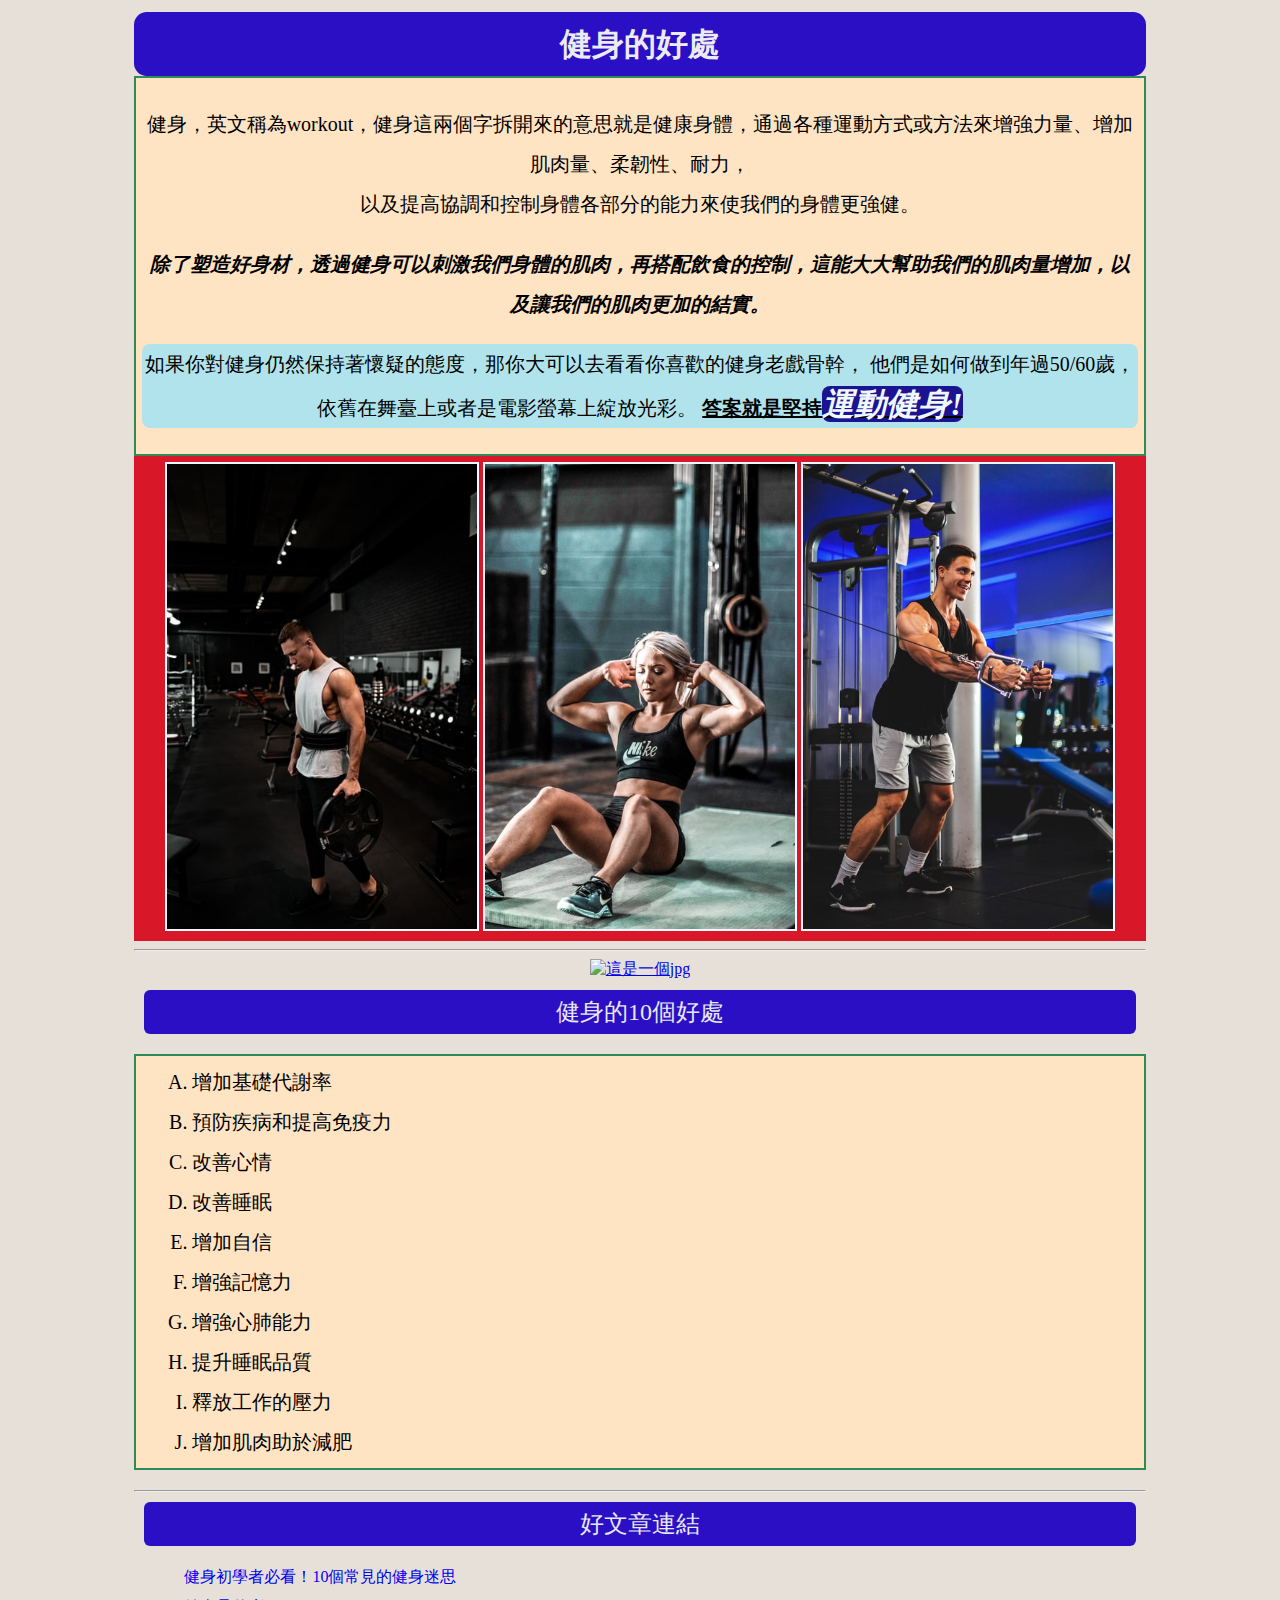
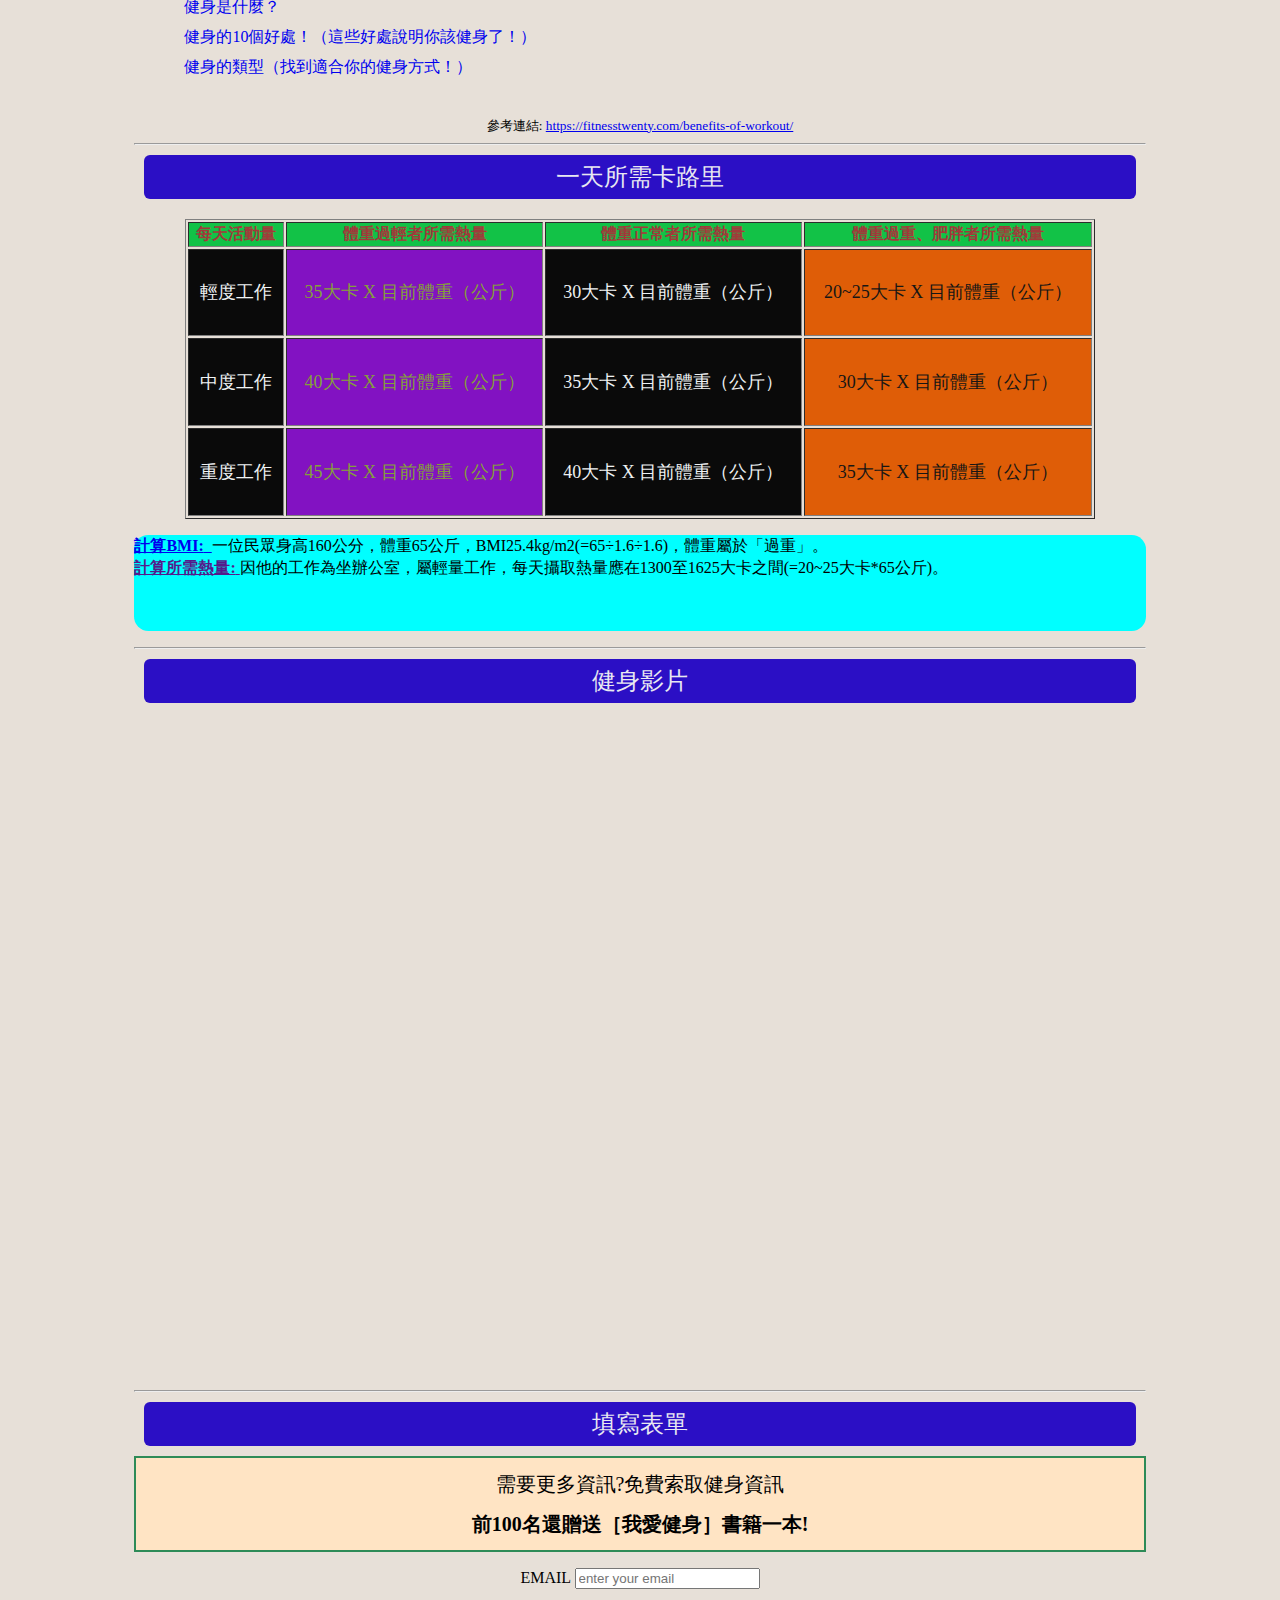
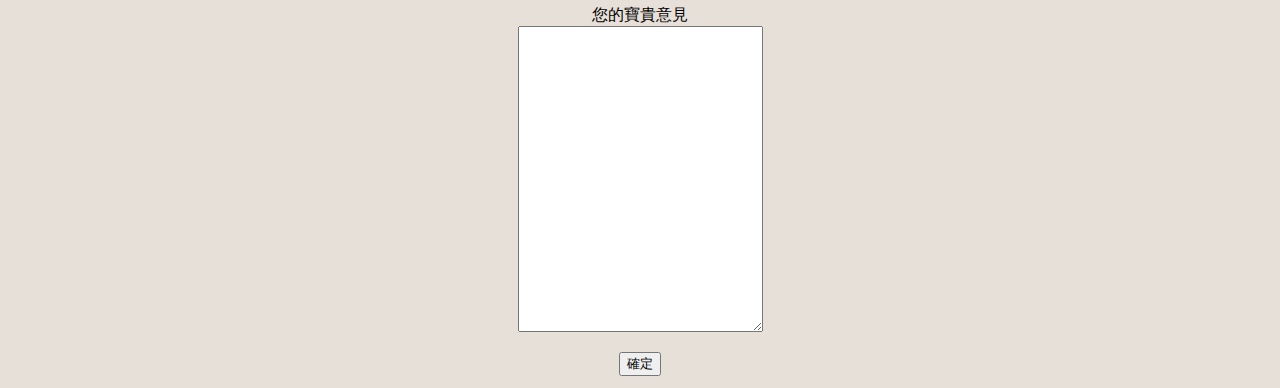
==== commit 911f9489: "css半成品" ====
--- a/index.html
+++ b/index.html
@@ -5,108 +5,9 @@
 <head>
     <meta charset="UTF-8">
     <title>健身網站資訊</title>
+    <link rel="stylesheet" href="./css/style.css">
     <!--網頁title-->
-    <style>
-        body {
-            background-color: rgb(231, 224, 216);
-            font-family: 新細明體, 微軟正黑體, 標楷體;
-        }
 
-        .title {
-            /* margin: 10px; */
-            /* padding: ; */
-            font-family: 標楷體;
-            background-color: rgb(43, 15, 197);
-            font-size: 2rem;
-            color: rgb(235, 235, 241);
-            height: 4rem;
-            border-radius: 0.8rem;
-            line-height: 4rem;
-            text-align: center;
-        }
-
-        .text1 {
-            background-color: bisque;
-            font-size: 20px;
-            line-height: 40px;
-            /* margin: 2px 0px; */
-            padding: 6px;
-            border: 2px solid seagreen;
-
-        }
-
-        .text2 {
-            background-color: rgb(176, 227, 236);
-            border-radius: 0.5rem;
-        }
-
-        .text3 {
-            background-color: rgb(28, 19, 146);
-            border-radius: 0.5rem;
-            color: aliceblue;
-            font-size: 2rem;
-        }
-
-        .title2 {
-            margin: 10px;
-            /* padding: ; */
-            font-family: 標楷體;
-            background-color: rgb(43, 15, 197);
-            font-size: 1.5rem;
-            color: rgb(232, 232, 241);
-            height: 2rem;
-            border-radius: 6px;
-            line-height: 2rem;
-            padding: 6px 12px;
-        }
-
-        #container {
-            width: 80%;
-            margin: 12px auto;
-            text-align: center;
-        }
-
-        ol {
-            text-align: left;
-        }
-
-        li {
-            margin-left: 24px;
-
-        }
-
-        ul a {
-            text-decoration: none;
-        }
-
-        ul a:hover {
-            color: brown;
-        }
-
-        ul a:visited {
-            color: black;
-        }
-
-        ul a:active {
-            color: blueviolet;
-        }
-
-        ul li {
-            text-align: left;
-            line-height: 30px;
-        }
-
-        #image {
-            background-color: rgb(216, 24, 40);
-            padding: 6px;
-        }
-
-        #image img {
-            background-color: aliceblue;
-            padding: 2px;
-            width: 31%;
-        }
-    </style>
 </head>
 
 <body>
@@ -186,7 +87,7 @@
         </small>
         <hr>
         <div class="title2">一天所需卡路里</div>
-        <table border="1">
+        <table border="1" id="main-table">
             <thead>
                 <tr>
                     <th>每天活動量</th>
@@ -197,19 +98,19 @@
             </thead>
             <tbody>
                 <tr>
-                    <th>輕度工作</th>
+                    <td>輕度工作</td>
                     <td>35大卡 X 目前體重（公斤）</td>
                     <td>30大卡 X 目前體重（公斤）</td>
                     <td>20~25大卡 X 目前體重（公斤）</td>
                 </tr>
                 <tr>
-                    <th>中度工作</th>
+                    <td>中度工作</td>
                     <td>40大卡 X 目前體重（公斤）</td>
                     <td>35大卡 X 目前體重（公斤）</td>
                     <td>30大卡 X 目前體重（公斤）</td>
                 </tr>
                 <tr>
-                    <th>重度工作</th>
+                    <td>重度工作</td>
                     <td>45大卡 X 目前體重（公斤）</td>
                     <td>40大卡 X 目前體重（公斤）</td>
                     <td>35大卡 X 目前體重（公斤）</td>
@@ -217,7 +118,7 @@
             </tbody>
 
         </table>
-        <p>
+        <p class="text4">
             <a href="./bmi.html">
                 <b>計算BMI:</b>&nbsp;
             </a>
@@ -243,9 +144,10 @@
 
         <hr>
         <div class="title2">填寫表單</div>
-
-        需要更多資訊?免費索取健身資訊<br>
-        <b>前100名還贈送［我愛健身］書籍一本!</b>
+        <div class="text1">
+            需要更多資訊?免費索取健身資訊<br>
+            <b>前100名還贈送［我愛健身］書籍一本!</b>
+        </div>
         <form action="">
             <p>
                 <label for="email">EMAIL</label>
--- a/css/style.css
+++ b/css/style.css
@@ -0,0 +1,147 @@
+body {
+    background-color: rgb(231, 224, 216);
+    font-family: 新細明體, 微軟正黑體, 標楷體;
+}
+
+.title {
+    /* margin: 10px; */
+    /* padding: ; */
+    font-family: 標楷體;
+    background-color: rgb(43, 15, 197);
+    font-size: 2rem;
+    color: rgb(235, 235, 241);
+    height: 4rem;
+    border-radius: 0.8rem;
+    line-height: 4rem;
+    text-align: center;
+}
+
+.text1 {
+    background-color: bisque;
+    font-size: 20px;
+    line-height: 40px;
+    /* margin: 2px 0px; */
+    padding: 6px;
+    border: 2px solid seagreen;
+
+}
+
+.text2 {
+    background-color: rgb(176, 227, 236);
+    border-radius: 0.5rem;
+}
+
+.text3 {
+    background-color: rgb(28, 19, 146);
+    border-radius: 0.5rem;
+    color: aliceblue;
+    font-size: 2rem;
+}
+
+.text4 {
+    text-align: left;
+    background-color: aqua;
+    border-radius: 0.9rem;
+    height: 6rem;
+    line-height: 1.4rem;
+}
+
+.title2 {
+    /* display: inline-block; */
+    margin: 10px;
+    /* padding: ; */
+    font-family: 標楷體;
+    background-color: rgb(43, 15, 197);
+    font-size: 1.5rem;
+    color: rgb(232, 232, 241);
+    height: 2rem;
+    border-radius: 6px;
+    line-height: 2rem;
+    padding: 6px 12px;
+}
+
+#container {
+    width: 80%;
+    margin: 12px auto;
+    text-align: center;
+}
+
+ol {
+    text-align: left;
+}
+
+li {
+    margin-left: 50px;
+
+}
+
+ul a {
+    text-decoration: none;
+}
+
+ul {
+    padding: 0;
+}
+
+ul a:hover {
+    color: brown;
+}
+
+ul a:visited {
+    color: black;
+}
+
+ul a:active {
+    color: blueviolet;
+}
+
+ul li {
+    text-align: left;
+    line-height: 30px;
+}
+
+#image {
+    background-color: rgb(216, 24, 40);
+    padding: 6px;
+}
+
+#image img {
+    background-color: aliceblue;
+    padding: 2px;
+    width: 31%;
+}
+
+#main-table {
+    width: 90%;
+    margin: 0 auto;
+    text-align: center;
+    height: 300px;
+    margin-top: 20px;
+}
+
+#main-table th {
+    background-color: rgb(18, 194, 71);
+    color: rgb(160, 58, 58);
+}
+
+#main-table td {
+    background-color: rgb(130, 18, 194);
+    color: rgb(133, 160, 58);
+    font-size: 18px;
+}
+
+
+#main-table td:first-child {
+    background-color: rgb(74, 168, 172);
+    color: rgb(22, 22, 21);
+}
+
+#main-table td:last-child {
+    background-color: rgb(223, 93, 7);
+    color: rgb(22, 22, 21);
+}
+
+#main-table td:nth-child(odd) {
+    background-color: rgb(10, 10, 10);
+    color: rgb(239, 242, 243);
+}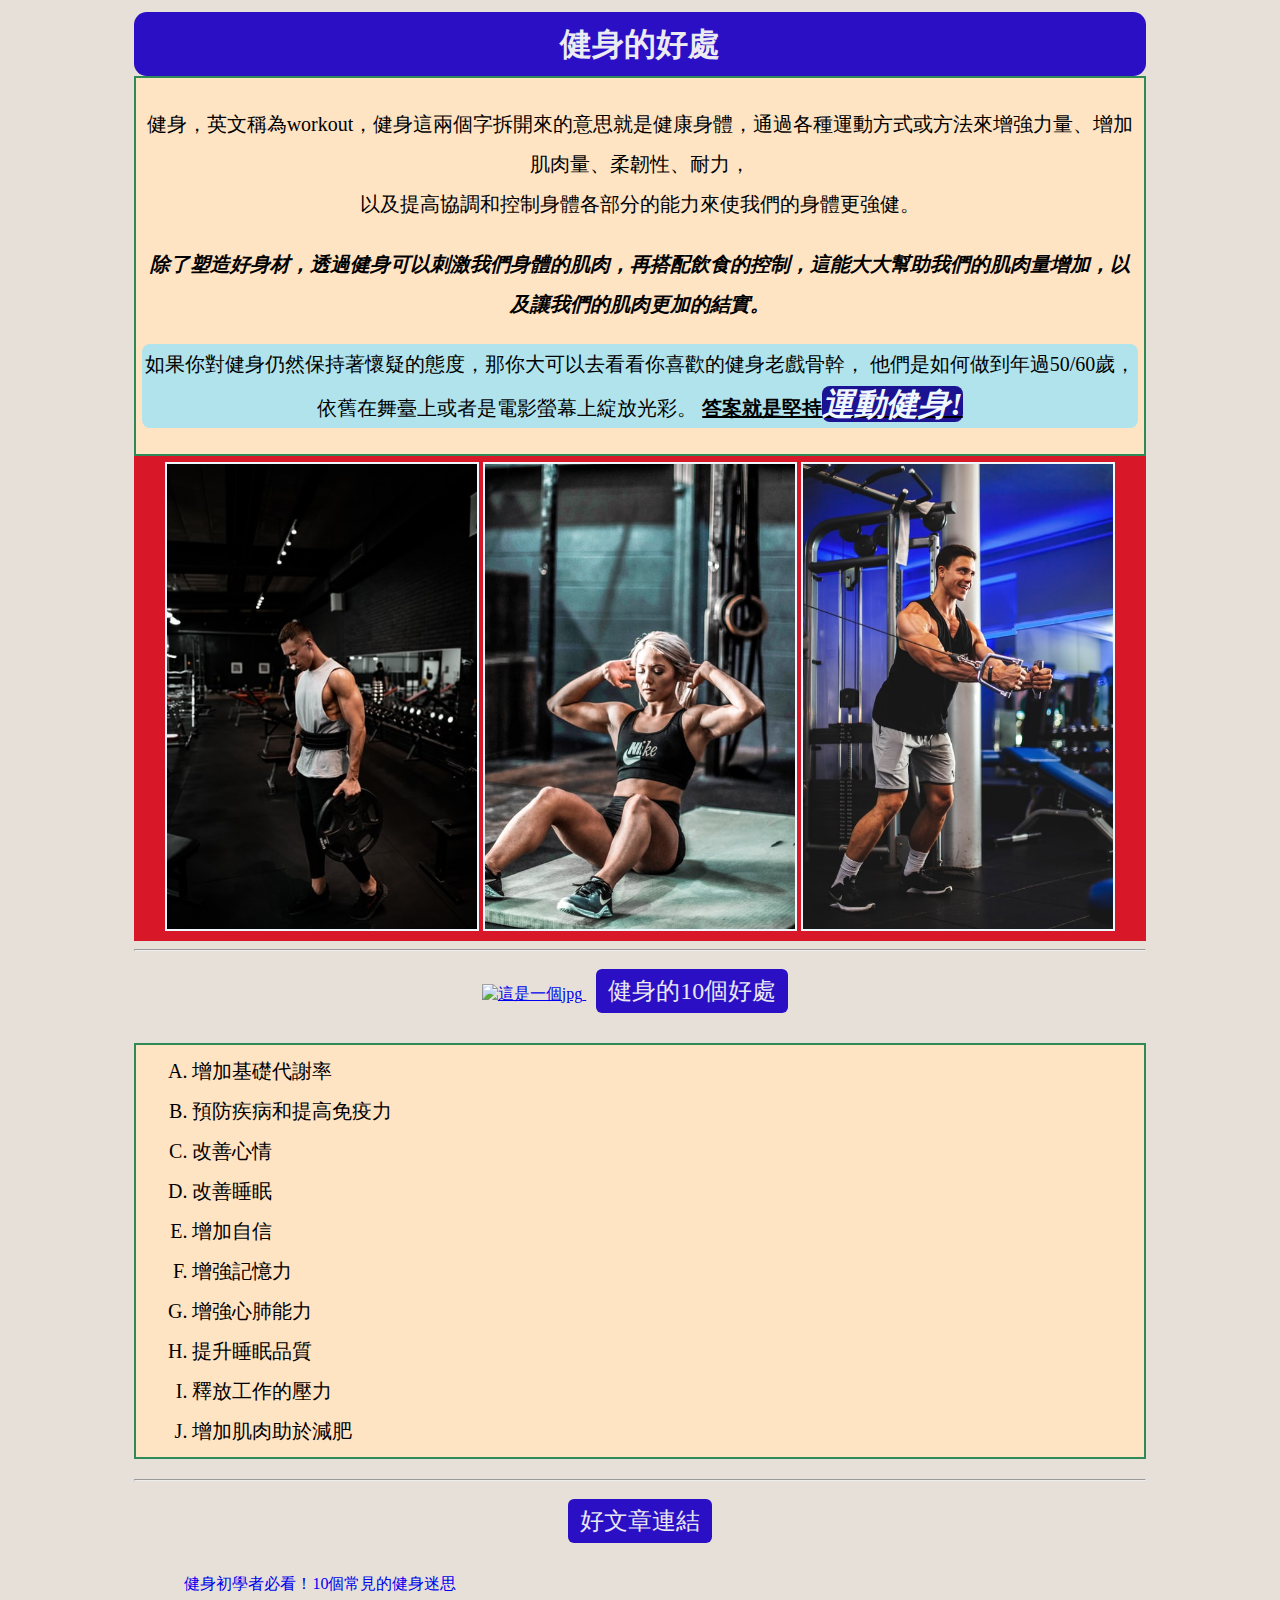
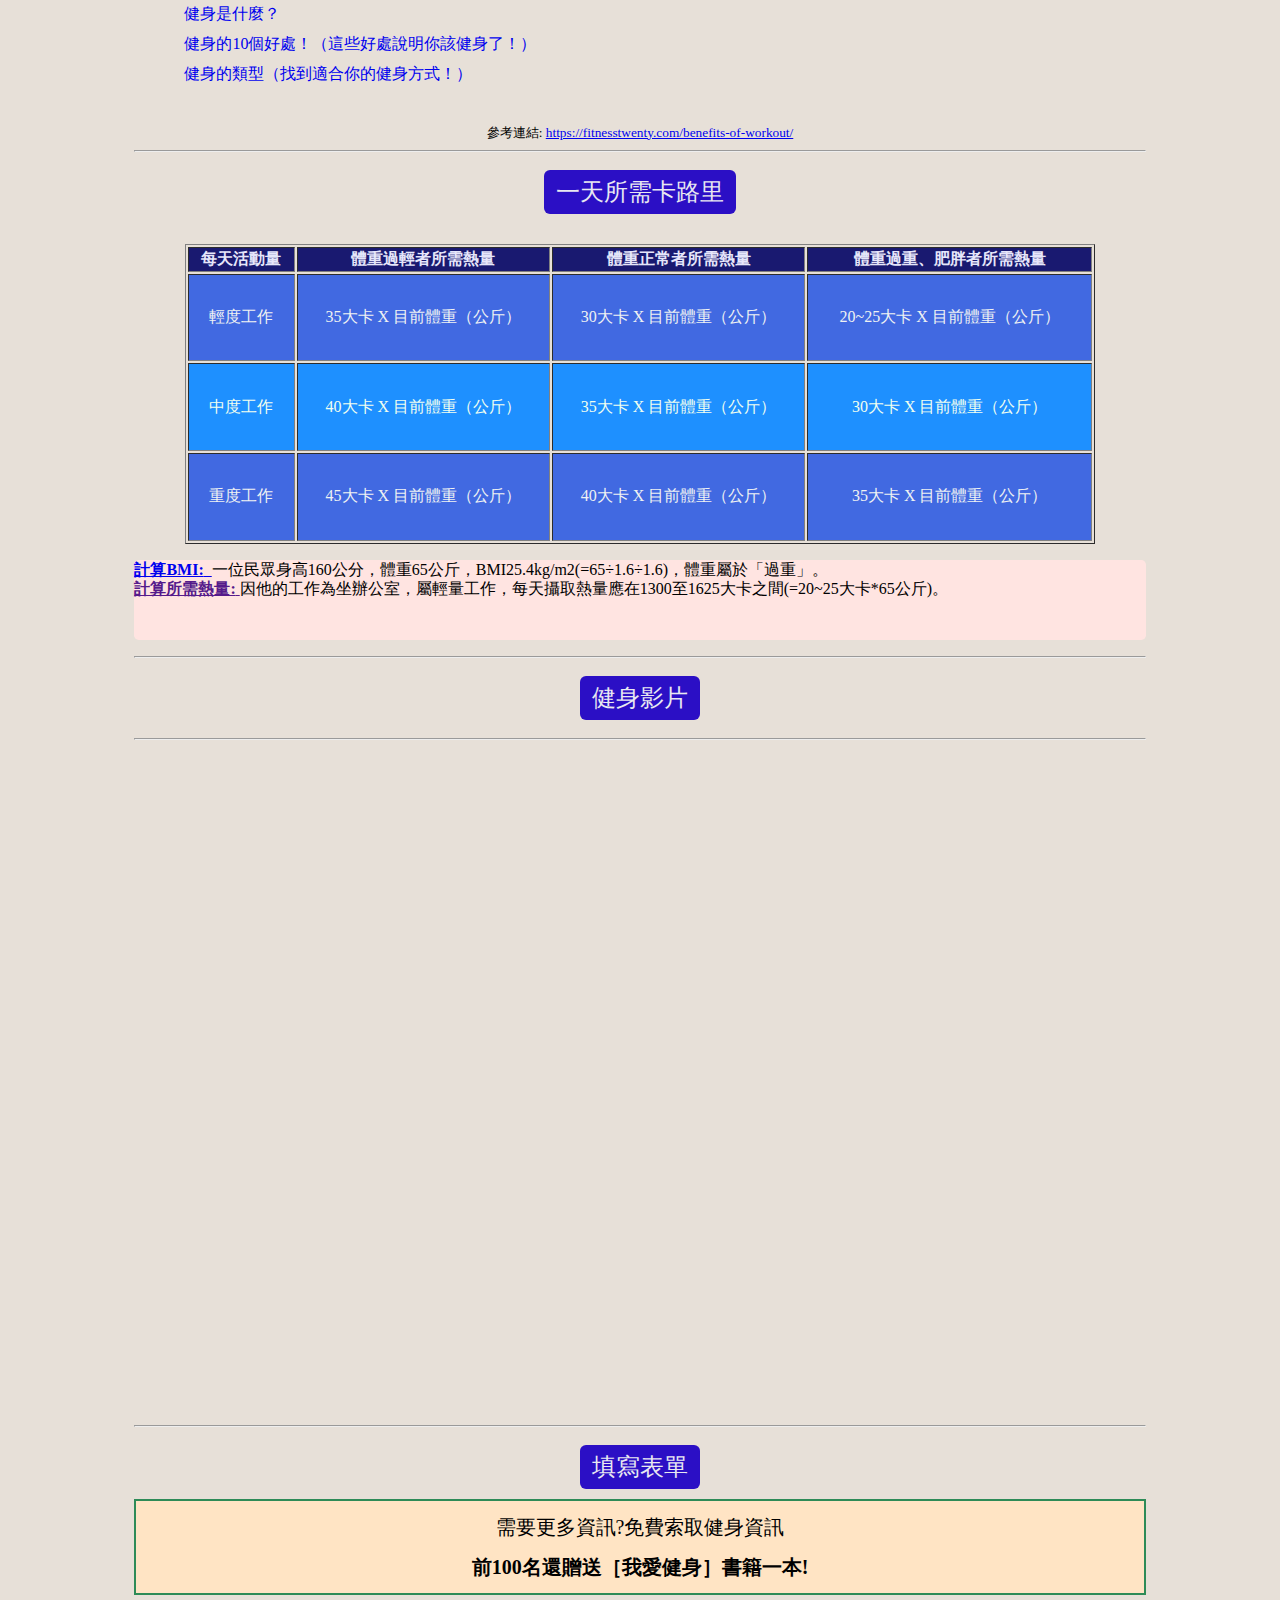
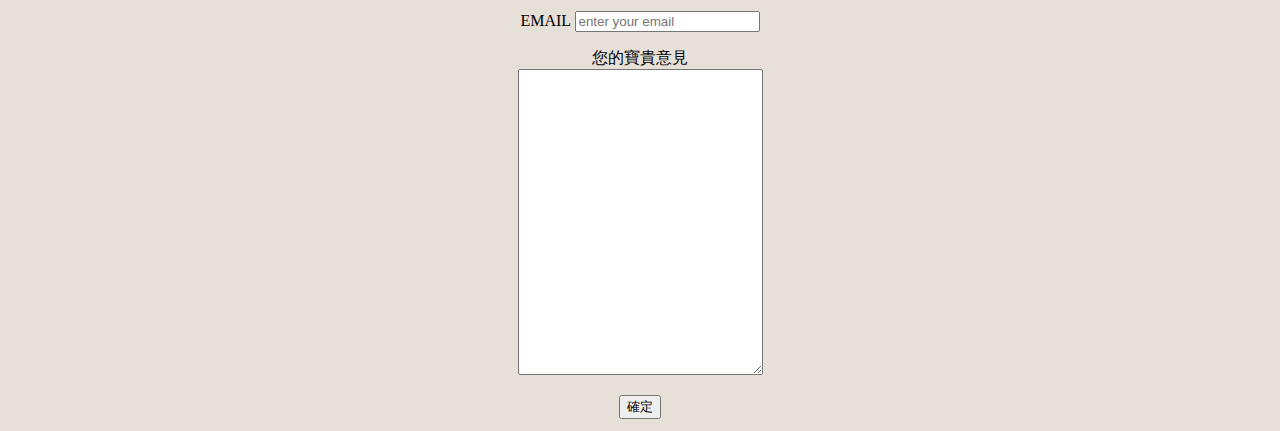
==== commit 287b1684: "CSS修改" ====
--- a/index.html
+++ b/index.html
@@ -131,6 +131,7 @@
         </p>
         <hr>
         <div class="title2">健身影片</div>
+        <hr style="clear: both;">
         <iframe width="45%" height="665" src="https://www.youtube.com/embed/Vb287LMSwlw"
             title="30分鐘爆汗燃脂+核心訓練│無須器材、無跳躍、不傷手腕│跟著我甩掉多餘體脂肪！30 Min Athome fat burn, no equipment needed, no jumping"
             frameborder="0"
--- a/css/style.css
+++ b/css/style.css
@@ -40,14 +40,15 @@
 
 .text4 {
     text-align: left;
-    background-color: aqua;
-    border-radius: 0.9rem;
-    height: 6rem;
-    line-height: 1.4rem;
+    background-color: #ffe4e1;
+    border-radius: 0.3rem;
+    height: 5rem;
+
+    line-height: 1.2rem;
 }
 
 .title2 {
-    /* display: inline-block; */
+    display: inline-block;
     margin: 10px;
     /* padding: ; */
     font-family: 標楷體;
@@ -120,18 +121,18 @@
 }
 
 #main-table th {
-    background-color: rgb(18, 194, 71);
-    color: rgb(160, 58, 58);
+    background-color: #191970;
+    color: #e6e6fa;
 }
 
-#main-table td {
+/* #main-table td {
     background-color: rgb(130, 18, 194);
     color: rgb(133, 160, 58);
     font-size: 18px;
-}
+} */
 
 
-#main-table td:first-child {
+/* #main-table td:first-child {
     background-color: rgb(74, 168, 172);
     color: rgb(22, 22, 21);
 }
@@ -139,9 +140,14 @@
 #main-table td:last-child {
     background-color: rgb(223, 93, 7);
     color: rgb(22, 22, 21);
+} */
+
+#main-table tr:nth-child(even) {
+    background-color: #1e90ff;
+    color: #f0fff0;
 }
 
-#main-table td:nth-child(odd) {
-    background-color: rgb(10, 10, 10);
+#main-table tr:nth-child(odd) {
+    background-color: #4169e1;
     color: rgb(239, 242, 243);
 }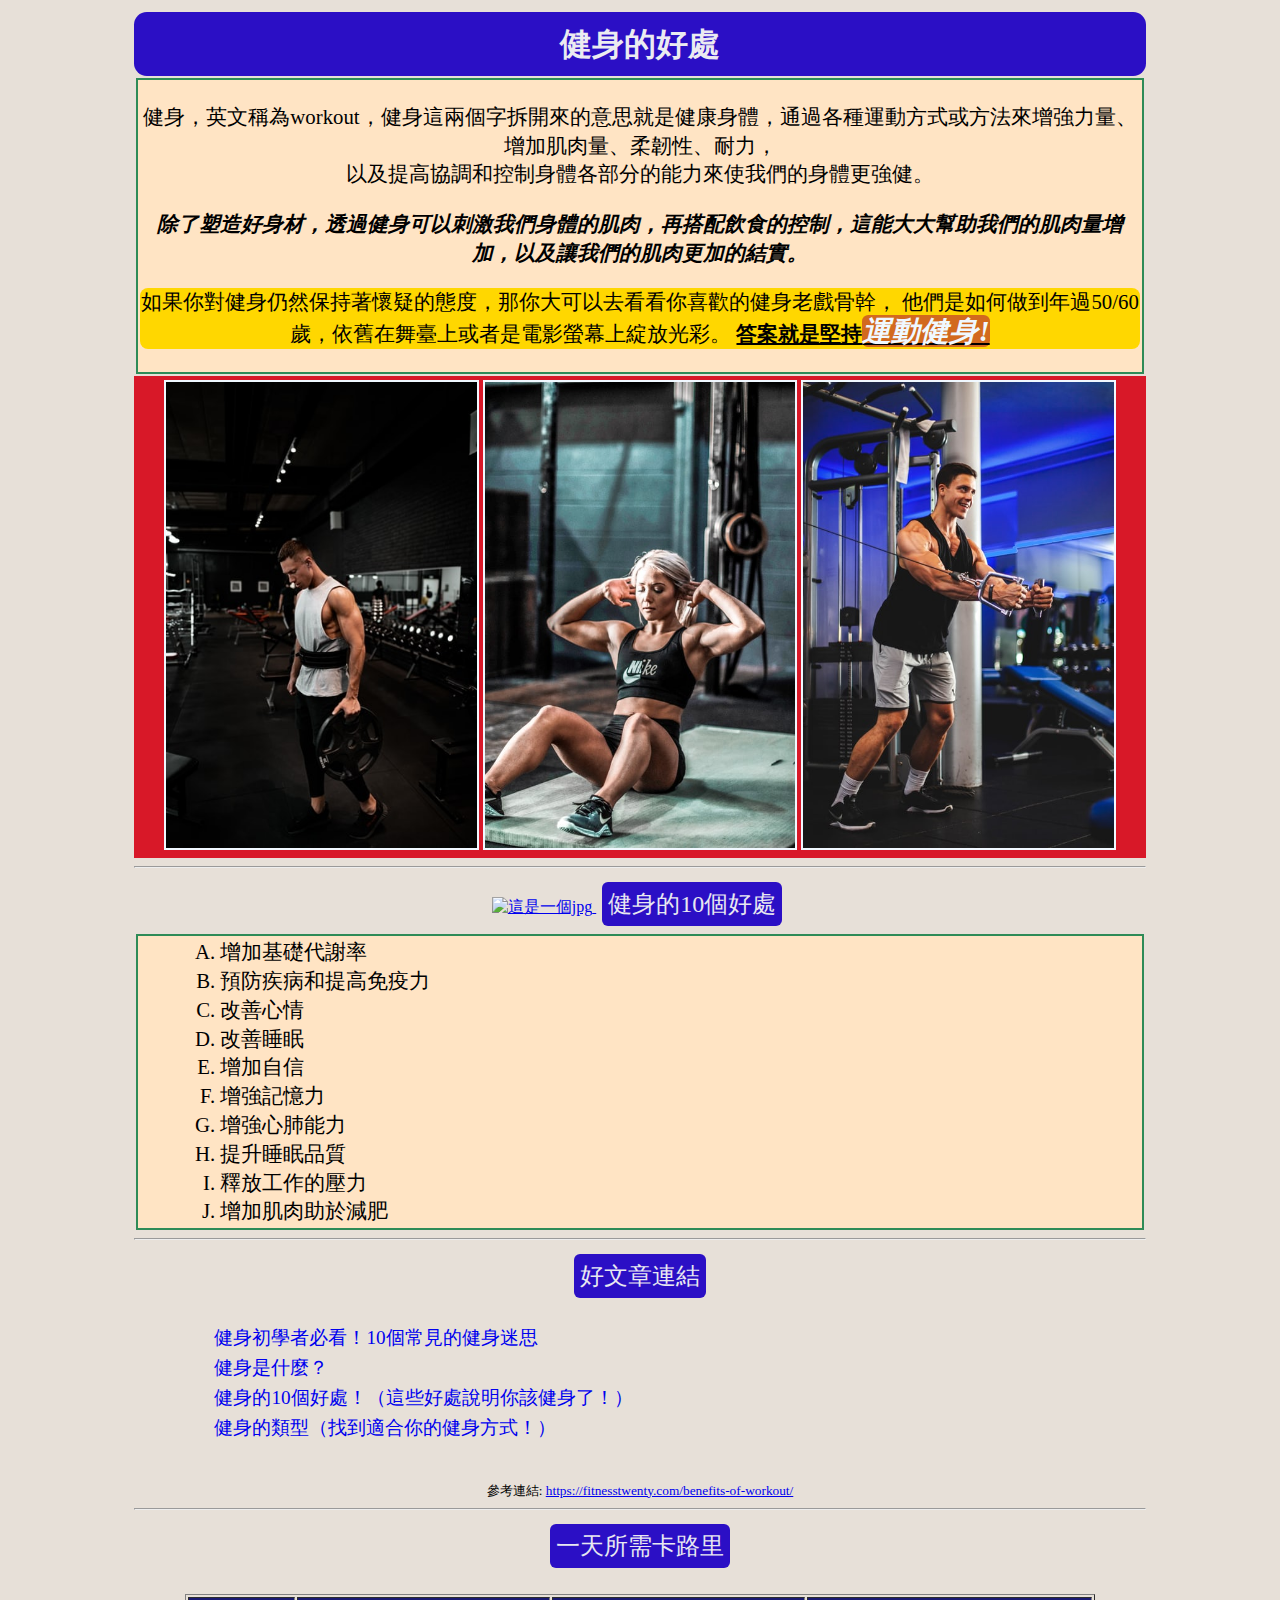
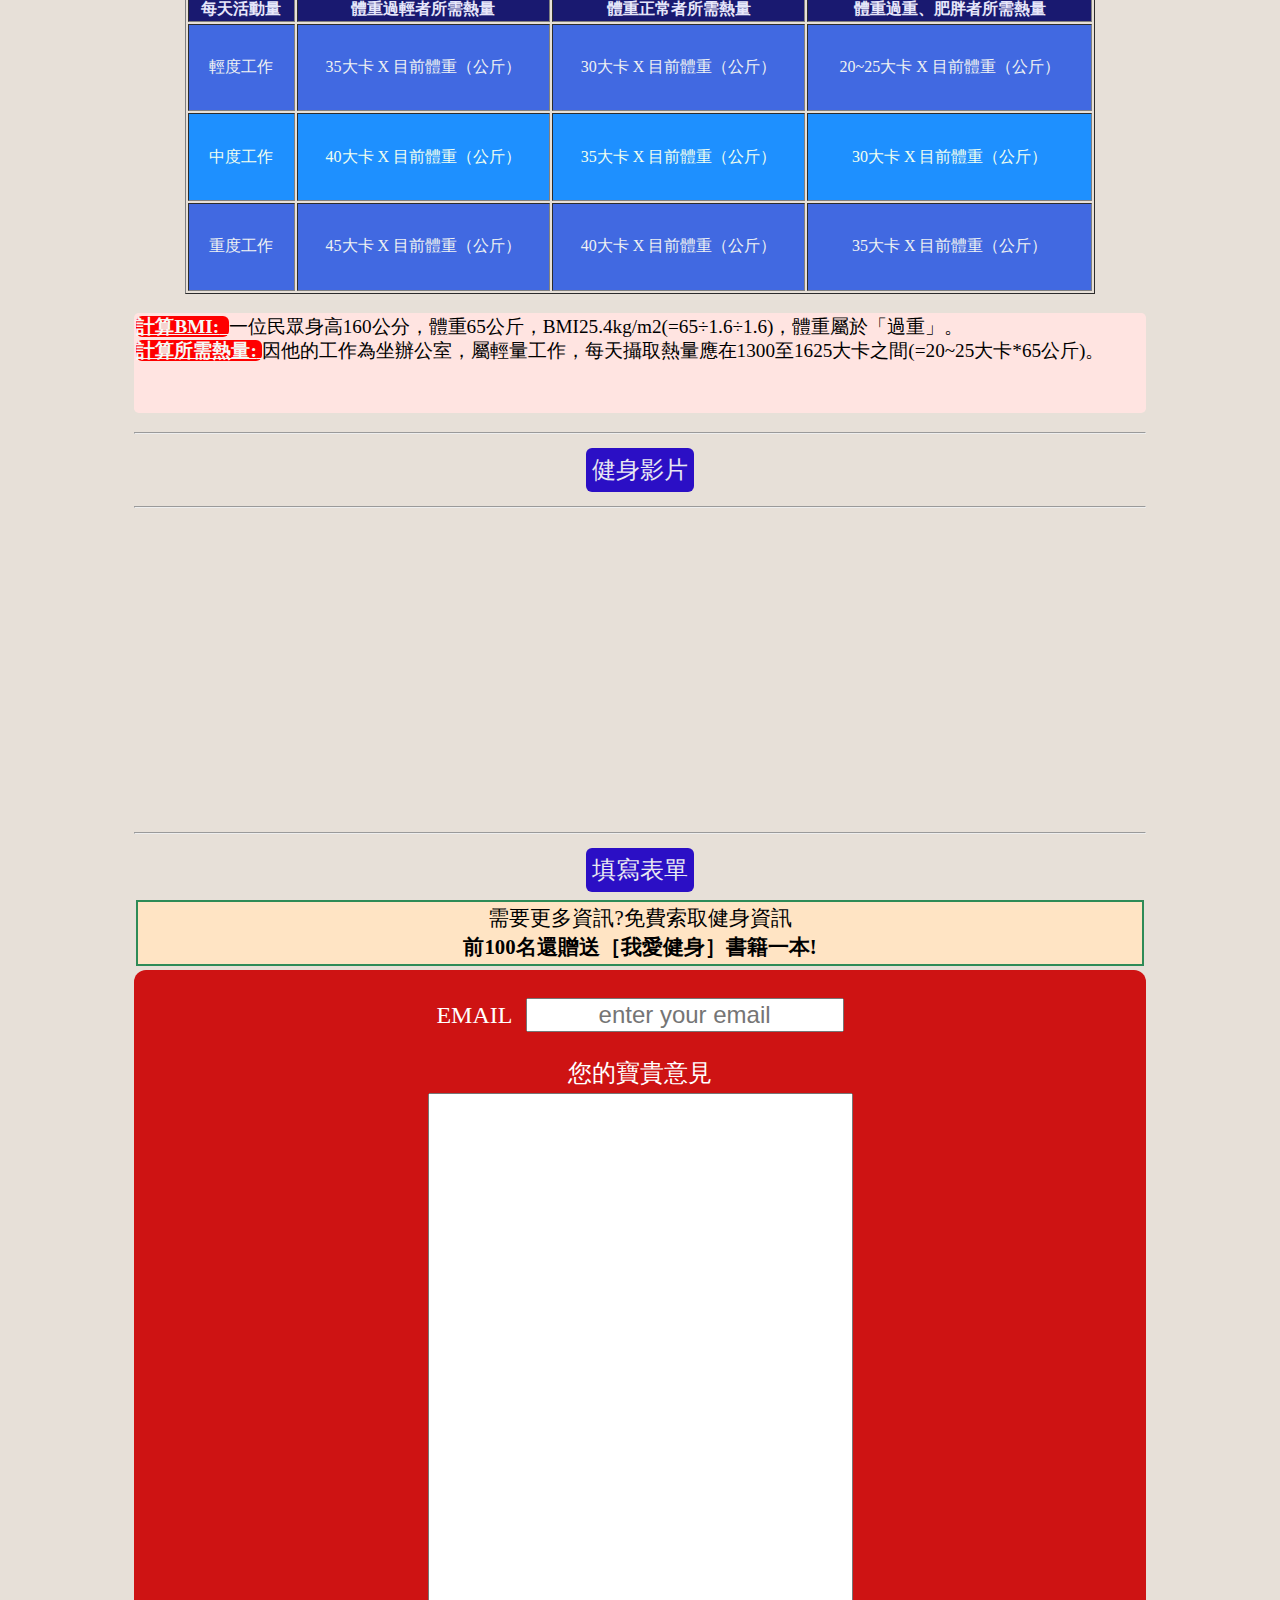
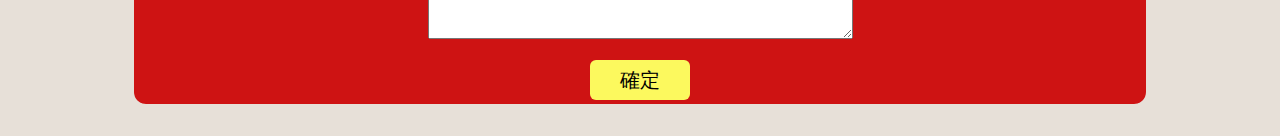
==== commit aad28de4: "CSS 9/7完成" ====
--- a/index.html
+++ b/index.html
@@ -52,7 +52,7 @@
         </ol>
         <hr>
         <div class="title2">好文章連結</div>
-        <ul style="list-style:none;">
+        <ul style="list-style:none; font-size: 1.2rem;">
             <li>
                 <a href="https://www.fe-amart.com.tw/index.php/life-style/life-info/secret-recipe/hero-6"
                     target="_blank">
@@ -118,7 +118,7 @@
             </tbody>
 
         </table>
-        <p class="text4">
+        <p class="text4 text5">
             <a href="./bmi.html">
                 <b>計算BMI:</b>&nbsp;
             </a>
@@ -132,17 +132,18 @@
         <hr>
         <div class="title2">健身影片</div>
         <hr style="clear: both;">
-        <iframe width="45%" height="665" src="https://www.youtube.com/embed/Vb287LMSwlw"
-            title="30分鐘爆汗燃脂+核心訓練│無須器材、無跳躍、不傷手腕│跟著我甩掉多餘體脂肪！30 Min Athome fat burn, no equipment needed, no jumping"
-            frameborder="0"
-            allow="accelerometer; autoplay; clipboard-write; encrypted-media; gyroscope; picture-in-picture"
-            allowfullscreen></iframe>
+        <div id="video">
+            <iframe width="50%" src="https://www.youtube.com/embed/Vb287LMSwlw"
+                title="30分鐘爆汗燃脂+核心訓練│無須器材、無跳躍、不傷手腕│跟著我甩掉多餘體脂肪！30 Min Athome fat burn, no equipment needed, no jumping"
+                frameborder="0"
+                allow="accelerometer; autoplay; clipboard-write; encrypted-media; gyroscope; picture-in-picture"
+                allowfullscreen></iframe>
 
-        <iframe width="45%" height="665" src="https://www.youtube.com/embed/PLrso-n2EY0"
-            title="每日一次，強化核心力量，有效縮減5-10公分腰圍【Erik埃里克】" frameborder="0"
-            allow="accelerometer; autoplay; clipboard-write; encrypted-media; gyroscope; picture-in-picture"
-            allowfullscreen></iframe>
-
+            <iframe width="50%" src="https://www.youtube.com/embed/PLrso-n2EY0"
+                title="每日一次，強化核心力量，有效縮減5-10公分腰圍【Erik埃里克】" frameborder="0"
+                allow="accelerometer; autoplay; clipboard-write; encrypted-media; gyroscope; picture-in-picture"
+                allowfullscreen></iframe>
+        </div>
         <hr>
         <div class="title2">填寫表單</div>
         <div class="text1">
@@ -154,7 +155,7 @@
                 <label for="email">EMAIL</label>
                 <input type="email" name="email" id="email" placeholder="enter your email">
             </p>
-            <p>
+            <p style="margin:12px">
                 <label for="comment">您的寶貴意見</label><br>
                 <textarea name="" id="comment" cols="28" rows="20"></textarea>
             </p>
@@ -162,8 +163,7 @@
             <button type="submit">確定</button>
 
         </form>
-        <!-- 
-    <br><br><br><br><br><br><br><br><br><br> -->
+
     </div>
 </body>
 
--- a/css/style.css
+++ b/css/style.css
@@ -1,6 +1,6 @@
 body {
     background-color: rgb(231, 224, 216);
-    font-family: 新細明體, 微軟正黑體, 標楷體;
+    font-family: 標楷體, 新細明體, 微軟正黑體;
 }
 
 .title {
@@ -18,38 +18,42 @@
 
 .text1 {
     background-color: bisque;
-    font-size: 20px;
-    line-height: 40px;
+    font-size: 1.3rem;
+    line-height: 1.8rem;
+    margin: 2px;
+
     /* margin: 2px 0px; */
-    padding: 6px;
+    padding: 2px;
     border: 2px solid seagreen;
 
 }
 
 .text2 {
-    background-color: rgb(176, 227, 236);
+    background-color: #ffd700;
     border-radius: 0.5rem;
 }
 
 .text3 {
-    background-color: rgb(28, 19, 146);
-    border-radius: 0.5rem;
+    background-color: #d2691e;
+    border-radius: 0.4rem;
     color: aliceblue;
-    font-size: 2rem;
+    font-size: 1.8rem;
 }
 
 .text4 {
     text-align: left;
     background-color: #ffe4e1;
     border-radius: 0.3rem;
-    height: 5rem;
-
-    line-height: 1.2rem;
+    height: 6rem;
+    font-size: 1.2rem;
+    line-height: 1.5rem;
+    padding: 2px;
 }
 
 .title2 {
+    /* display:inline-block 字長多長就多長 */
     display: inline-block;
-    margin: 10px;
+    margin: 6px;
     /* padding: ; */
     font-family: 標楷體;
     background-color: rgb(43, 15, 197);
@@ -58,7 +62,7 @@
     height: 2rem;
     border-radius: 6px;
     line-height: 2rem;
-    padding: 6px 12px;
+    padding: 6px 6px;
 }
 
 #container {
@@ -72,7 +76,7 @@
 }
 
 li {
-    margin-left: 50px;
+    margin-left: 80px;
 
 }
 
@@ -103,7 +107,7 @@
 
 #image {
     background-color: rgb(216, 24, 40);
-    padding: 6px;
+    padding: 4px;
 }
 
 #image img {
@@ -150,4 +154,41 @@
 #main-table tr:nth-child(odd) {
     background-color: #4169e1;
     color: rgb(239, 242, 243);
+}
+
+
+.text5 a {
+    background-color: red;
+    color: #f5f8f5;
+    font-size: 1.2rem;
+    border-radius: 6px;
+}
+
+form {
+    background-color: #ce1313;
+    padding: 4px;
+    margin: 4px 0px;
+    border-radius: 12px;
+    color: white;
+    font-size: 1.3rem;
+    margin-bottom: 0px;
+
+}
+
+form input,
+textarea,
+label {
+    font-size: 24px;
+    margin: 4px;
+    text-align: center;
+}
+
+button[type="submit"] {
+    background-color: rgb(252, 249, 94);
+    font-size: 20px;
+    width: 100px;
+    height: 40px;
+    border-radius: 6px;
+    border: none;
+    margin-top: 0px;
 }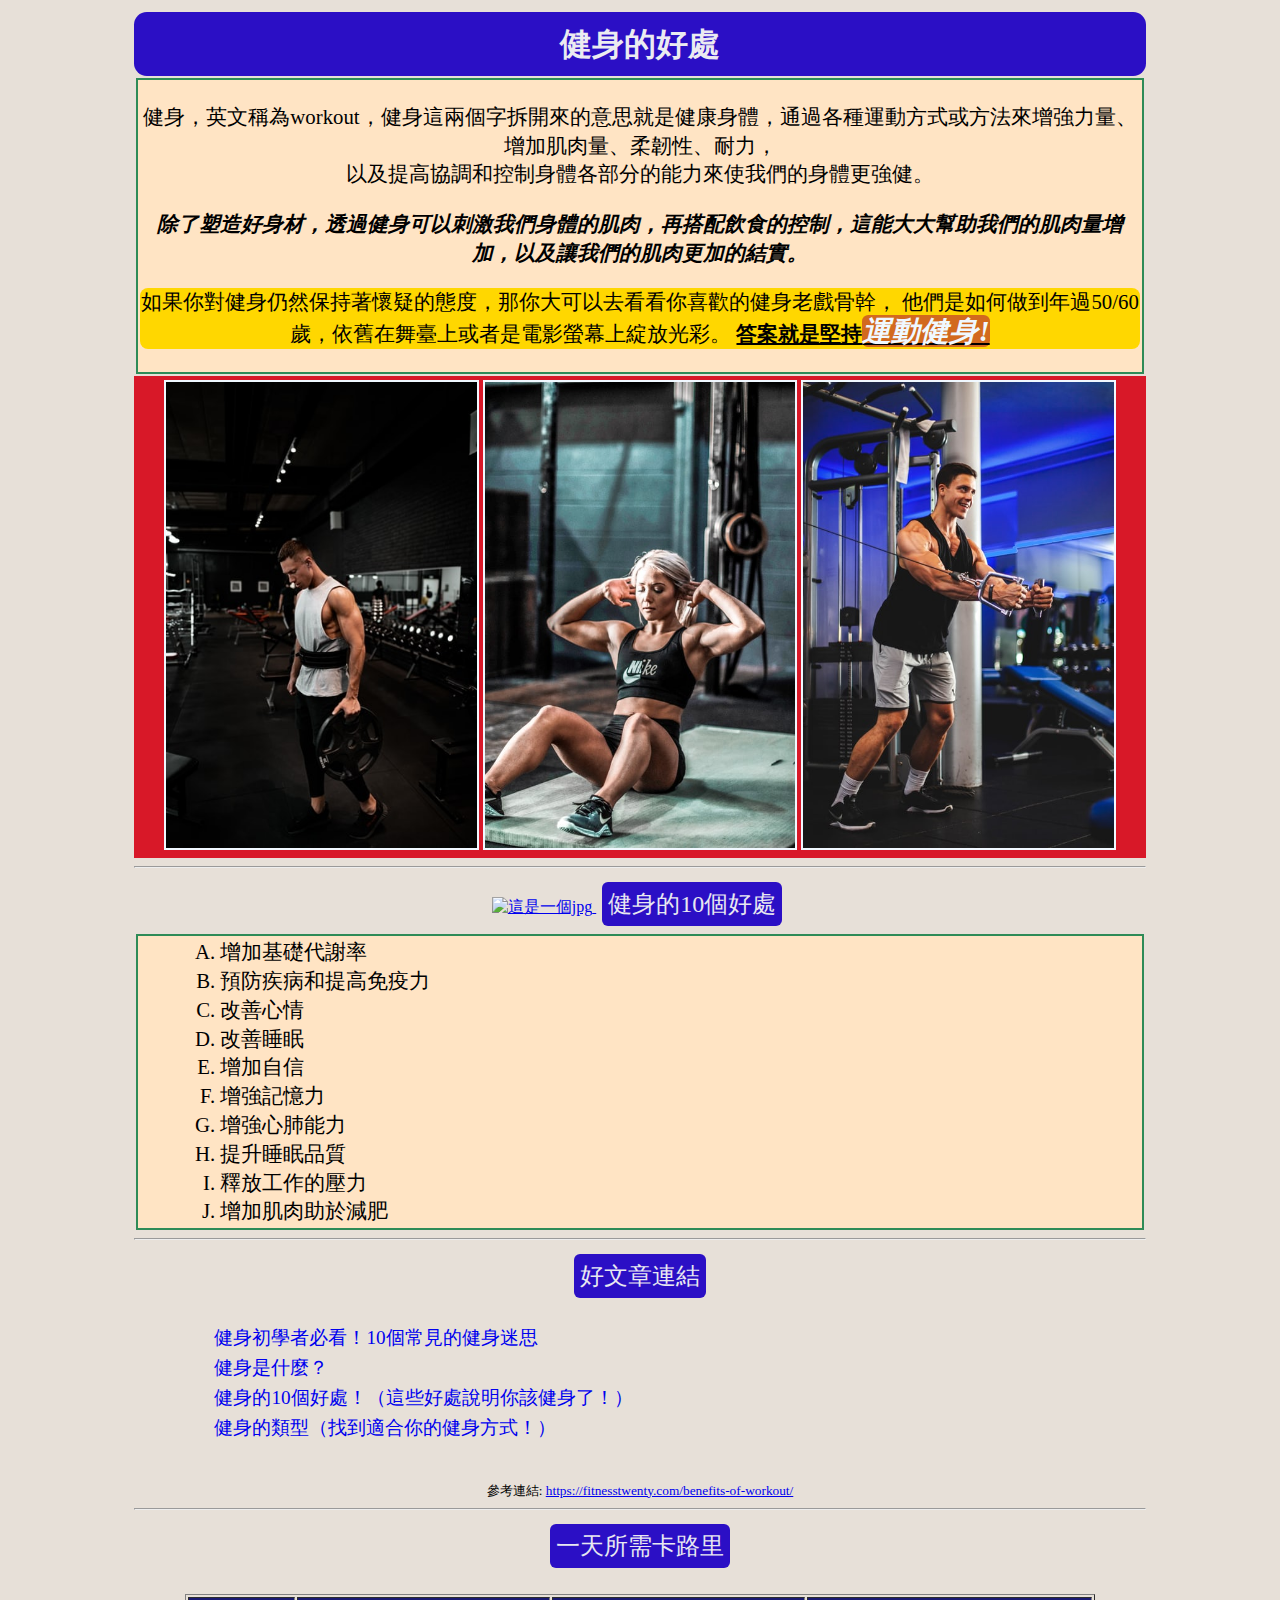
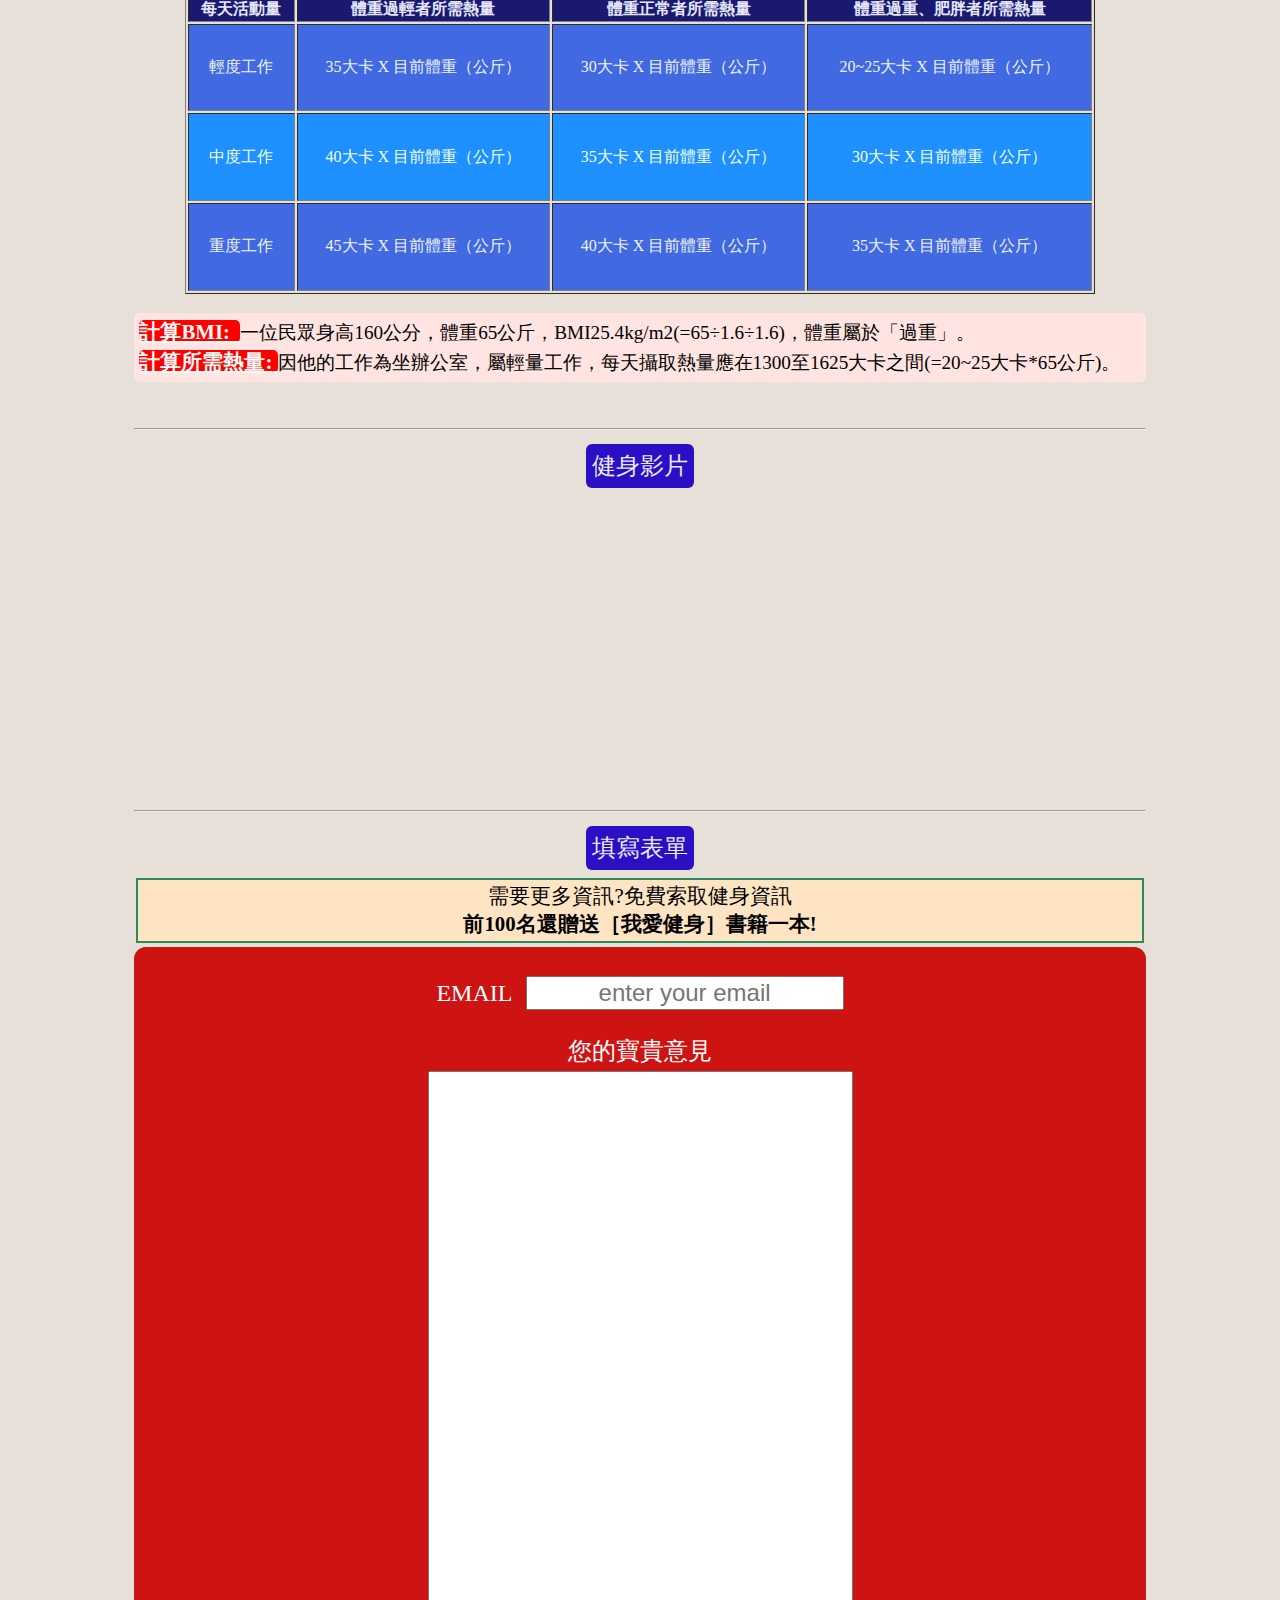
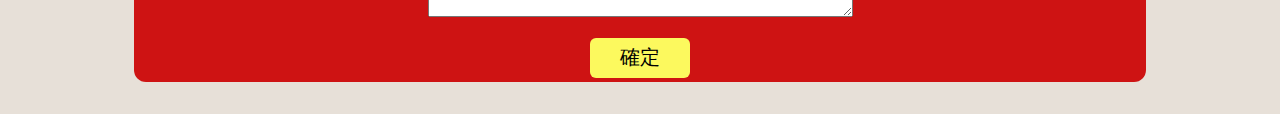
==== commit 69930a2a: "修改CSS" ====
--- a/index.html
+++ b/index.html
@@ -129,9 +129,10 @@
             </a>
             因他的工作為坐辦公室，屬輕量工作，每天攝取熱量應在1300至1625大卡之間(=20~25大卡*65公斤)。
         </p>
-        <hr>
+        <br>
+        <hr style="clear: both;">
         <div class="title2">健身影片</div>
-        <hr style="clear: both;">
+
         <div id="video">
             <iframe width="50%" src="https://www.youtube.com/embed/Vb287LMSwlw"
                 title="30分鐘爆汗燃脂+核心訓練│無須器材、無跳躍、不傷手腕│跟著我甩掉多餘體脂肪！30 Min Athome fat burn, no equipment needed, no jumping"
--- a/css/style.css
+++ b/css/style.css
@@ -44,10 +44,10 @@
     text-align: left;
     background-color: #ffe4e1;
     border-radius: 0.3rem;
-    height: 6rem;
+    line-height: 1.8rem;
     font-size: 1.2rem;
-    line-height: 1.5rem;
-    padding: 2px;
+
+    padding: 5px;
 }
 
 .title2 {
@@ -160,8 +160,8 @@
 .text5 a {
     background-color: red;
     color: #f5f8f5;
-    font-size: 1.2rem;
-    border-radius: 6px;
+    font-size: 1.3rem;
+    border-radius: 5px;
 }
 
 form {
